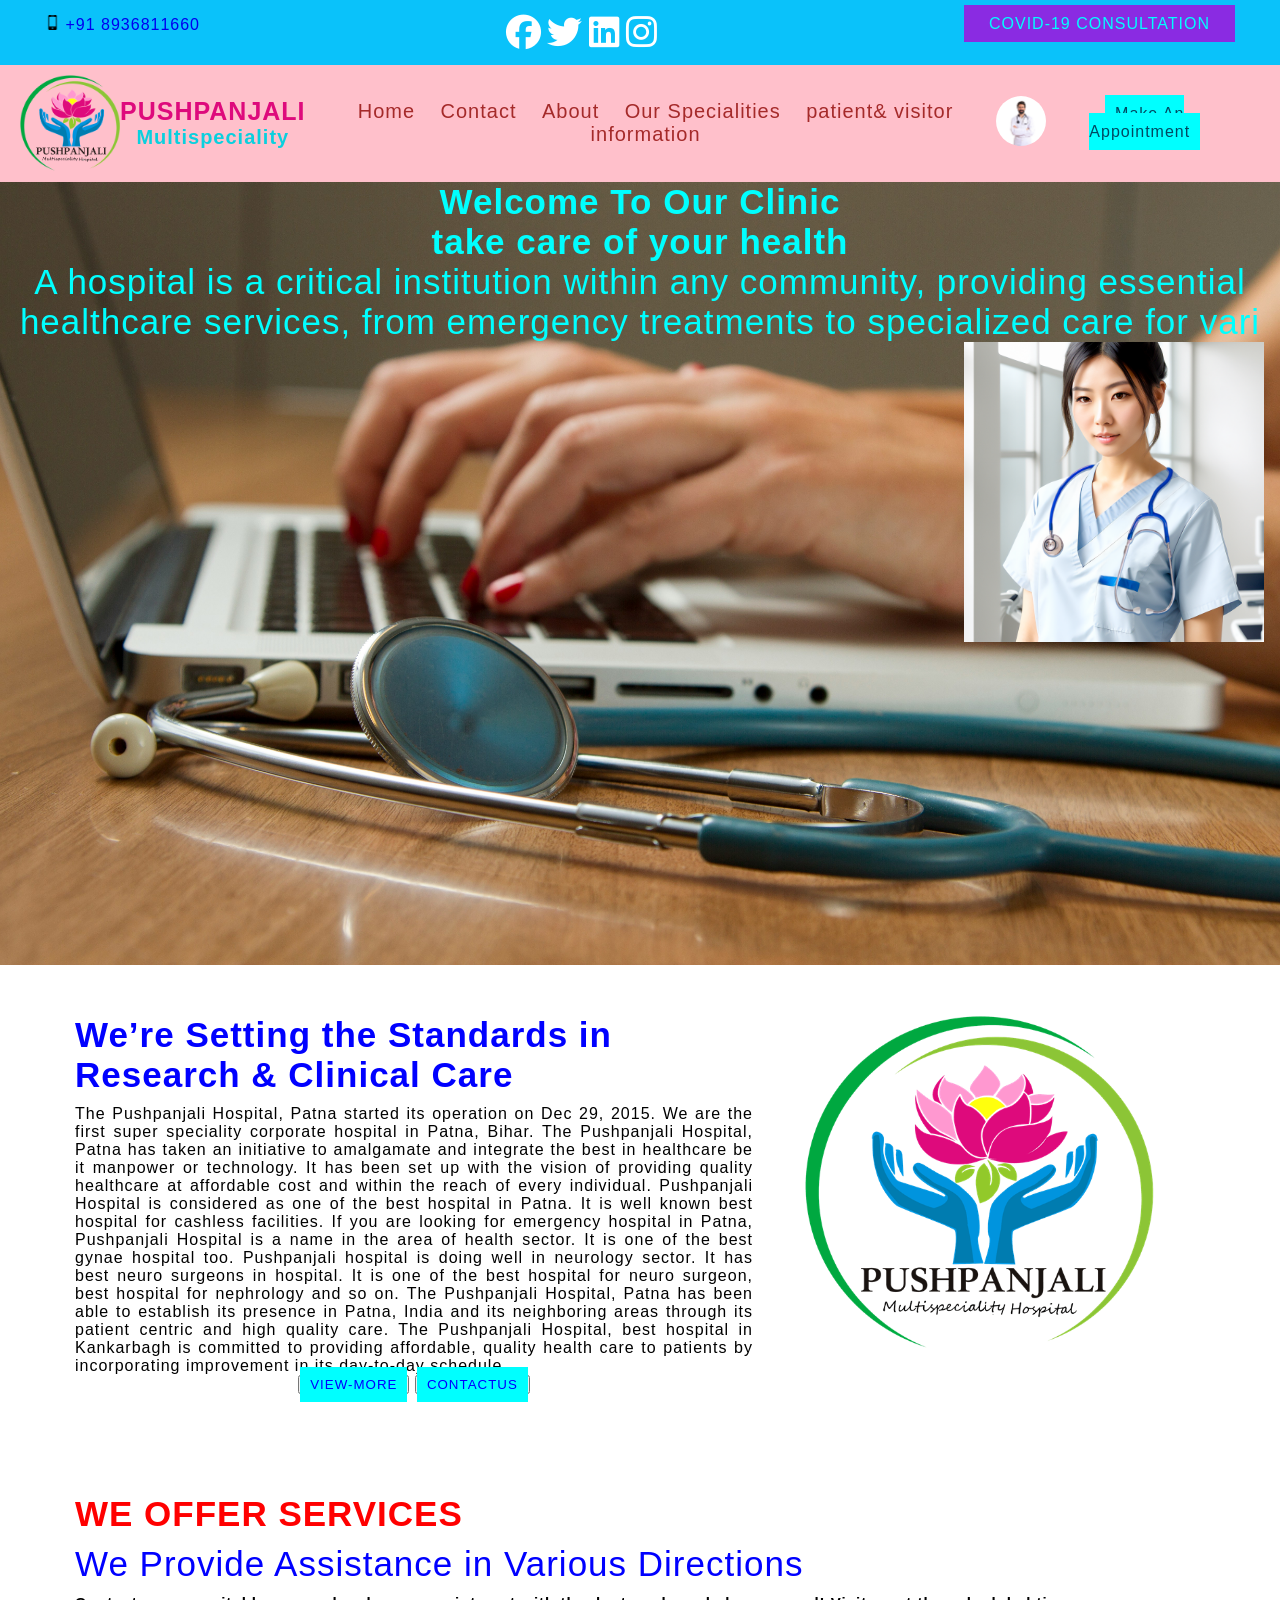
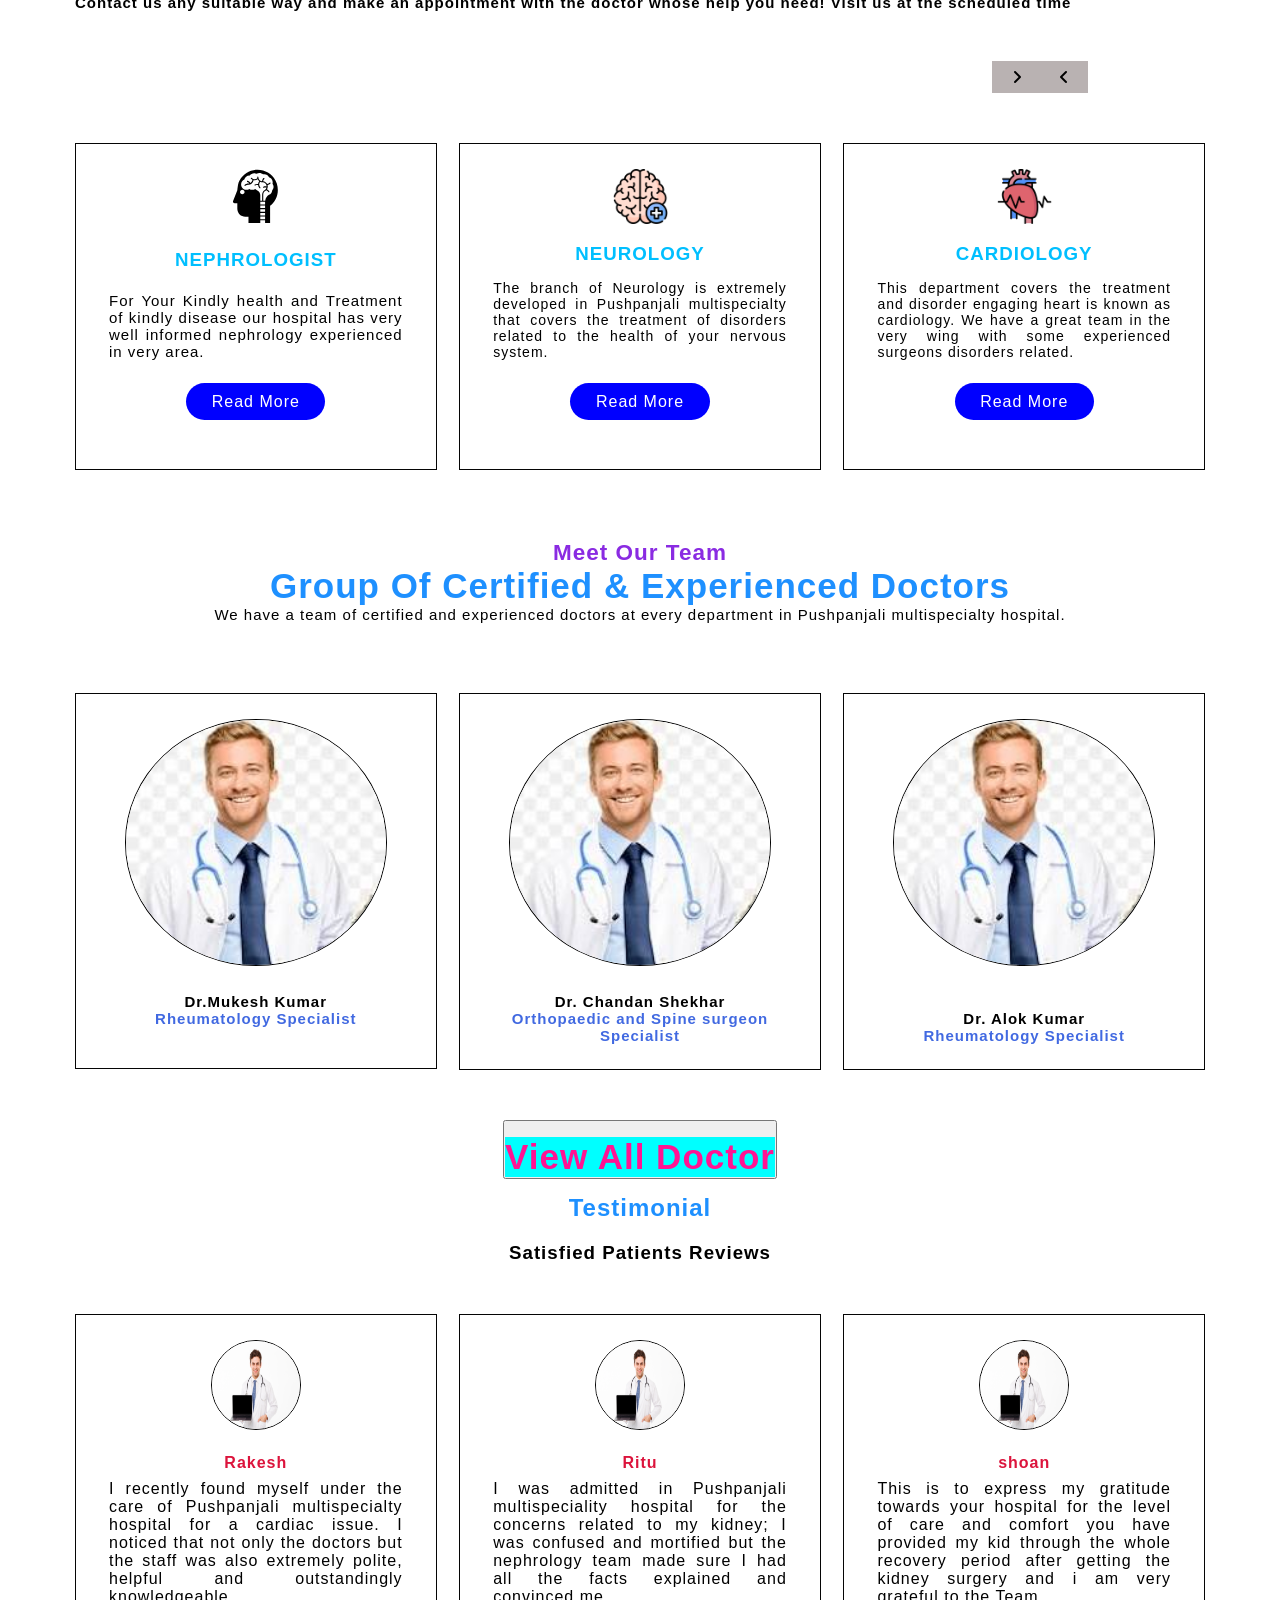
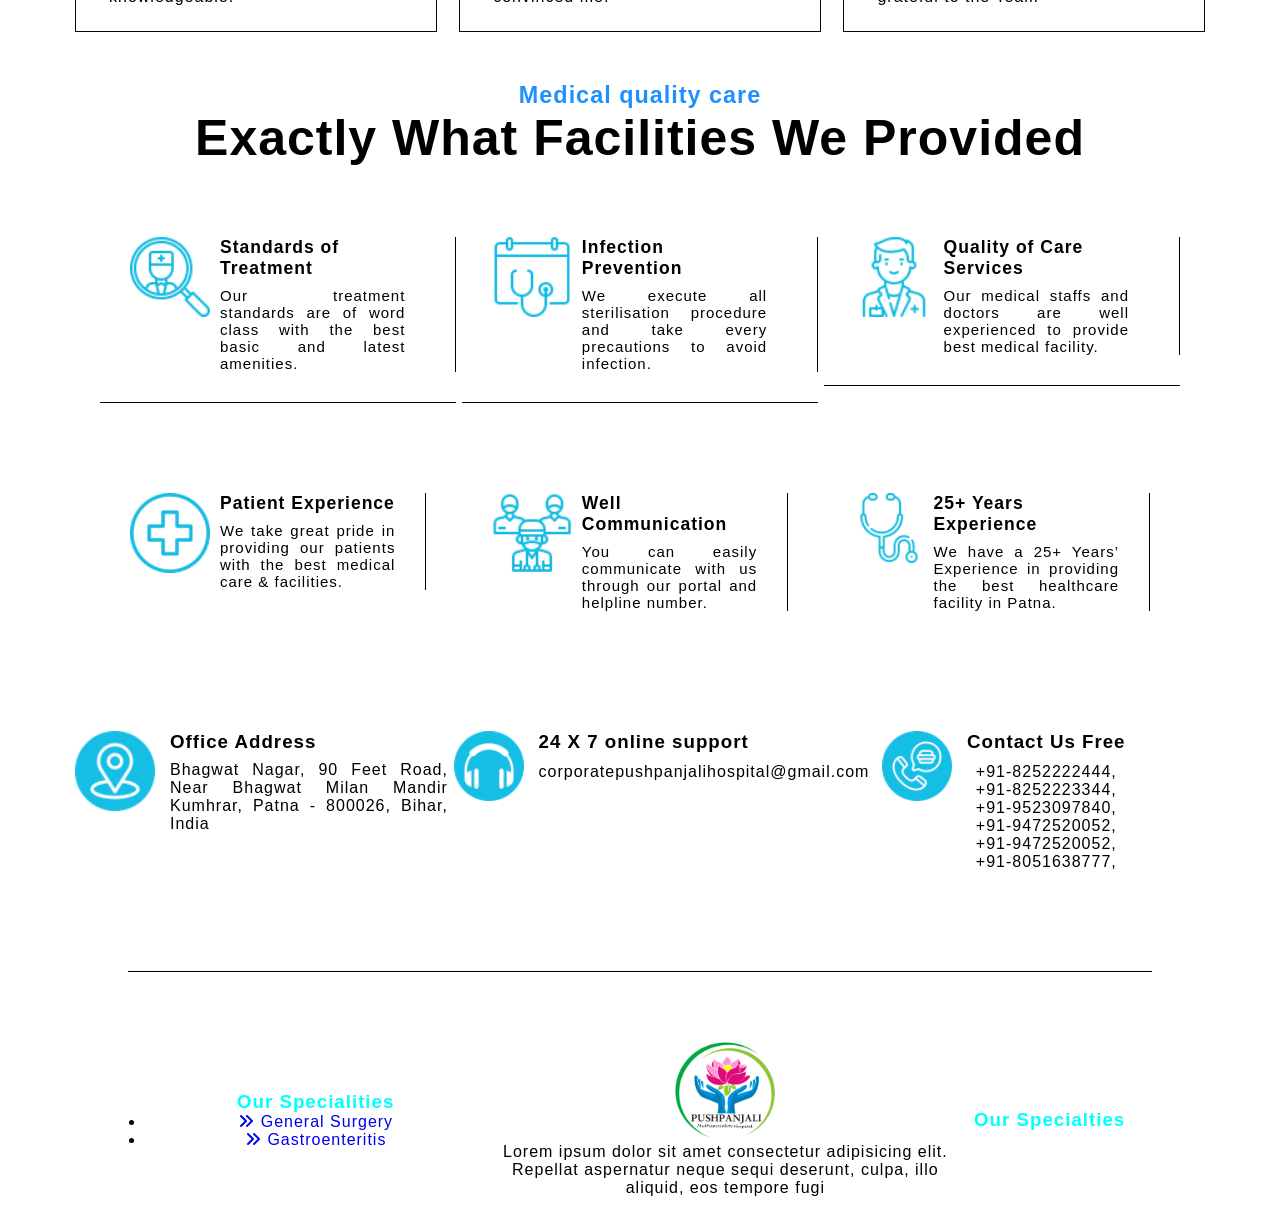
==== Index.html @ 12803046 "working on footer" ====
<!-- 
css writing method
1. inline
2.enternal
3. external  -->


<!DOCTYPE html>
<html lang="en">
<head>
    <meta charset="UTF-8">
    <meta name="viewport" content="width=device-width, initial-scale=1.0" >
    <link rel="stylesheet" href="stylee.css">
    <link rel="stylesheet" href="https://cdnjs.cloudflare.com/ajax/libs/font-awesome/6.7.2/css/all.min.css">
    <title>Hospital</title>

      <style>

        img{ 
            width: 100px;
        }
    </style>
     

</head>
<style>
 h1 {text-align: center;}
  p {text-align: center;}
  div {text-align: center;}
  </style>
  </head>
  <body>
<body>
    <div class="top-nav-part">
        <div>
            <div>
                <a  href="tel:+91 8936811660" style="text-decoration: none;"><img src="./cell-phone.png" style="width: 15px;" alt=""> +91 8936811660</a>
            </div>
        </div>
        <div>
            <div class="Social_Media">
                <i style="color:white; font-size: 35px;" class="fa-brands fa-facebook"></i>
                <i style="color:white; font-size: 35px;" class="fa-brands fa-twitter"></i>
                <i style="color:white; font-size: 35px;" class="fa-brands fa-linkedin"></i>  
                <i style="color:white; font-size: 35px;" class="fa-brands fa-instagram"></i>   
               </div>
        </div>
        <div>
           <span style="padding: 10px 25px;background-color:blueviolet;">COVID-19 CONSULTATION</span>
        </div>
    </div>
   <header>
    <nav class="navbar-css">
        <span class="item-flex">
            <img src="./image/logo.png" alt="">
           <div class="text-colo-portion">
            <h5>PUSHPANJALI</h5>
            <h4>Multispeciality</h4>
           </div>

        </span>
        <div class="topnav" id="myTopnav">
            <a style="color: brown; font-size: 20px;" href="./Index.html">Home</a>
            <a style="color: brown; font-size:20px ;" href="./contact.html">Contact</a>
            <a style="color: brown; font-size: 20px;" href="./about.html">About</a>
            <a style="color: brown; font-size: 20px;" href="./Our_Specialities.html">Our Specialities</a>
            <a style="color: brown; font-size:20px ;" href="./patient_visitor.html">patient& visitor information</a>
        
          </div>
          <div class="right-nav-part">
            <div>
                <img src="image/img1.jpg"  class=""/>
            </div>
            <div class="btn">
                <a href="#">Make An Appointment</a>
            </div>
           
          
          </div>
    </nav>
    <div class="Clinic">
        <h2 style="color: aqua;font-size: 35px; ">Welcome To Our Clinic</h2>
        <div class="Take_Care">
        <h2 style="color:aqua;font-size:35px;">take care of your health</h2>
        <div class="hero_paragraph">
              <p style="color: aqua; font-size: 35px;">A hospital is a critical institution within any community, providing essential healthcare services, from emergency treatments to specialized care for vari</p>
          <div class="btn">
            <div class="hero_left">
                <div class="hero_image">
                    <img src="./image/gg.png" alt_"">
        
                </div>
            </div>
          </div>
        </div>
        </div>
    </div>
   </header>
                
   
   <div style="display: flex;justify-content: space-between;padding: 50px 75px;">
    <div style="width: 60%;">
        <h1 style="color: blue; font-size: 35px;text-align: start;margin-bottom: 10px;">We’re Setting the Standards in Research & Clinical Care</h1>
        <p style="text-align: justify;">The Pushpanjali Hospital, Patna started its operation on Dec 29, 2015. We are the first super speciality corporate hospital in Patna, Bihar. The Pushpanjali Hospital, Patna has taken an initiative to amalgamate and integrate the best in healthcare be it manpower or technology. It has been set up with the vision of providing quality healthcare at affordable cost and within the reach of every individual.

            Pushpanjali Hospital is considered as one of the best hospital in Patna. It is well known best hospital for cashless facilities. If you are looking for emergency hospital in Patna, Pushpanjali Hospital is a name in the area of health sector. It is one of the best gynae hospital too.
            
            Pushpanjali hospital is doing well in neurology sector. It has best neuro surgeons in hospital. It is one of the best hospital for neuro surgeon, best hospital for nephrology and so on.
            
            The Pushpanjali Hospital, Patna has been able to establish its presence in Patna, India and its neighboring areas through its patient centric and high quality care.
            
            The Pushpanjali Hospital, best hospital in Kankarbagh is committed to providing affordable, quality health care to patients by incorporating improvement in its day-to-day schedule.</p>
            <div>
               <button class="bt1">
                <a href="#" style="color: blue; padding: 10px; background-color: aqua;">VIEW-MORE</a>
               </button>
               <button class="bt1">
                <a href="#" style="color: blue; padding: 10px; background-color: aqua;">CONTACTUS</a>
               </button>
                
            </div>
    </div>
    <div style="width: 40%;">
        <span class="item-flex"></span>
        <img src="./image/logo.png" style="width: 350px;" alt="">
    </div>
   </div>
   <div style="padding: 50px 75px;">
    <h1 style= " color: red; font-size: 35px;text-align:start;text-align: start; margin-bottom: 10px;">WE OFFER SERVICES</h1>
    <p style="text-align: justify; color:blue;padding-bottom:10px; font-size: 35px;">We Provide Assistance in Various Directions</p>
    <h5 style="font-size: 15px; text-align: justify;">Contact us any suitable way and make an appointment with the doctor whose help you need! Visit us at the scheduled time</h5>
   </div>

   <div style="width:85%;">
    <i class="fa fa-angle-left" aria-hidden="true"  style="float:right;background-color:rgb(185, 178, 178);padding:0.5rem 1.1rem;"></i>
   </div>
   <div style="width: 85%;">
    <i class="fa fa-angle-right" aria-hidden="true" style="float:right;background-color:rgb(185, 178, 178);padding:0.5rem 1.2rem;"></i>
   </div>
  
   
<div class="" style="display: flex; width:100%;justify-content: space-between;padding: 50px 75px;">
    <div class="card-manage">
        <span class="item-flex"></span>
        <img src=".\Img.jpg.svg" style="width: 55px;" alt="">
        <h3 class="" style="color: deepskyblue;padding:21px 0px;">NEPHROLOGIST</h3>
        <p style="font-size: 15px;text-align: justify;">For Your Kindly health and Treatment of kindly disease our hospital has very well informed nephrology experienced in very area.<p>
       <p style="color: hotpink;padding:33px 0px;"><a href="#" style="border-radius:2rem;background-color:blue;padding:0.6rem 1.6rem;color: white;">Read More</a><p>   
       </div>

       <div class="card-manage">
        <span class="item-flex"></span>
        <img src="./img.jpg1.png" style="width: 55px;" alt="">
        <h3 class="" style="color: deepskyblue;padding: 15px 0px;">NEUROLOGY</h3>
        <p style="font-size: 14px;text-align: justify;">The branch of Neurology is extremely developed in Pushpanjali multispecialty that covers the treatment of disorders related to the health of your nervous system.<p>
            <p style="color: hotpink;padding:33px 0px;"><a href="#" style="border-radius:2rem;background-color:blue;padding:0.6rem 1.6rem;color: white;">Read More</a><p>   
       </div>
       <div class="card-manage">
        <span class="item-flex"></span>
        <img src="./img.jpg3.png" style="width: 55px;" alt="">
        <h3 class="" style="color: deepskyblue;padding: 15px 0px;">CARDIOLOGY</h3>
        <p style="font-size: 14px;text-align: justify;">This department covers the treatment and disorder engaging heart is known as cardiology. We have a great team in the very wing with some experienced surgeons disorders related. <p>
            <p style="color: hotpink;padding:33px 0px;"><a href="#" style="border-radius:2rem;background-color:blue;padding:0.6rem 1.6rem;color: white;">Read More</a><p>   
       </div>

      
 
       </div>


       <div class="">

        <div style="color:blueviolet; padding: 20px 75px; font-size: 15px;">
            <h2>Meet Our Team</h2>
            <h2 style="color:dodgerblue; font-size:35px;">Group Of Certified & Experienced Doctors</h2>
            <p style="font-size: 15px;color: black;">We have a team of certified and experienced doctors at every department in Pushpanjali multispecialty hospital. </p>
           </div>

           <div class="" style="display: flex; width:100%;justify-content: space-between;padding: 50px 75px;"> 

            <div class="card-manage">
                <span class="item-flex"></span>
                <img src="[data-uri]" style="width: 262.5px; font-size:15px ;border:1px solid black;border-radius:100%;" alt="">
                <h3 style="color: black; font-size: 15px;padding-top:1.4rem;">Dr.Mukesh Kumar</h3>
                <h4 style="color:royalblue;  font-size: 15px;padding-bottom:1rem;">Rheumatology Specialist</h4>
               </div>


               <div class="card-manage">
                <span class="item-flex"></span>
                 <img src="[data-uri]" style="width: 262.5px; font-size:15px ;border:1px solid black;border-radius:100%;" alt="">
                <h3 style="color: black; font-size: 15px;padding-top:1.4rem;">Dr. Chandan Shekhar</h3>
                <h4 style="color:royalblue;  font-size: 15px;">Orthopaedic and Spine surgeon Specialist</h4>
               </div>


               <div class="card-manage">
                <span class="item-flex"></span>
                <img src="[data-uri]" style="width: 262.5px; font-size:15px ;border:1px solid black;border-radius:100%;" alt="">
                <h3 style="color: black; font-size: 15px;padding-top: 2.5rem;">Dr. Alok Kumar</h3>
                <h4 style="color:royalblue;  font-size: 15px;">Rheumatology Specialist</h4>
               </div>

           </div>    
       </div>
       <div> 
        <button class="b2">
       <h3 style="color: deeppink;font-size: 35px; background-color:aqua; margin-top: 15px;">View All Doctor</h3>
        </button>
        <h2 style="color: dodgerblue; margin-top: 15px;">Testimonial </h2>
        <h3 style="margin-top: 20px;">Satisfied Patients Reviews </h3>
    </div>


    <div  style="display: flex; width:100%;justify-content: space-between;padding: 50px 75px;" >

           <div class="card-manage">
        <img src="./img.jpg7.jpg"
         style=" font-size: 15px;height: 90px;width: 90px; border: 1px solid black; border-radius: 50px;" alt="">
        <h4 style="margin-top: 20px; color: crimson;">Rakesh </h4>
        <p style="margin-top: 8px; font: size 10px;text-align: justify;">
            I recently found myself under the care of Pushpanjali multispecialty hospital for a cardiac issue. I noticed that not only the doctors but the staff was also extremely polite, helpful and outstandingly knowledgeable. 
        </p>

           </div>


           <div class="card-manage">
            <img src="./img.jpg7.jpg"
            style=" font-size: 15px;height: 90px;width: 90px; border: 1px solid black; border-radius: 50px;" alt="">
            <h4 style="margin-top: 20px; color: crimson;">Ritu </h4>
            <p  style="margin-top: 8px; font: size 10px;text-align: justify;">
                I was admitted in Pushpanjali multispeciality hospital for the concerns related to my kidney; I was confused and mortified but the nephrology team made sure I had all the facts explained and convinced me.
            </p>

        </div>

        <div class="card-manage">
            <img src="./img.jpg7.jpg" style=" font-size: 15px;height: 90px;width: 90px; border: 1px solid black; border-radius: 50px;" alt=""> 
            <h4 style="margin-top: 20px; color: crimson;">shoan </h4>
            <p  style="margin-top: 8px; font: size 10px;text-align: justify;">
                This is to express my gratitude towards your hospital for the level of care and comfort you have provided my kid through the whole recovery period after getting the kidney surgery and i am very grateful to the Team

            </p>
        
         </div>

        </div>

    <div style="color:dodgerblue; font-size: 20px; margin-top: 50;">
        <h3 style="margin-top: 50;">Medical quality care</h3>
        <h4 style="color:black; font-size: 50px; margin: top 65px;">Exactly What Facilities We Provided</h4>

    </div>

   
       <div style="width: 100%;margin: 30px auto;display: flex;justify-content: space-between;padding: 10px 100px;">
              <div style="width: 33%;">
                <div class="" style="font-size: 15px; border-bottom: 1px solid black;padding:30px 0px 30px 30px;">
                   <div style="display: flex;border-right: 1px solid black;padding-right: 50px;">
                    <div style="">
                        <img src="./image/sunny.png" style="width: 80px;height: 80px;" alt="">
                       </div>
                        <div style="padding-left: 10px;">
                            <h3 class="" style="text-align: start;">
                                Standards of Treatment </h3>
                            <p style="margin-top: 8px; font: size 10px;text-align: justify;">
                                Our treatment standards are of word class with the best basic and latest amenities.
                            </p>
                        </div>
                   </div>
                 
                  </div>
              </div>

              <div style="width: 33%;">
                <div class="" style="font-size: 15px; border-bottom: 1px solid black;padding: 30px 0px 30px 30px;">
                   <div style="display: flex;border-right: 1px solid black;padding-right: 50px;">
                    <div >
                        <img src="./image/shalini.png" style="width: 80px;height: 80px;" alt="">
                       </div>
                        <div style="padding-left: 10px;">
                            <h3 class="" style="text-align: start;">
                                Infection <br> Prevention </h3>
                            <p style="margin-top: 8px; font: size 10px;text-align: justify;">
                                We execute all sterilisation procedure and take every precautions to avoid infection.
                            </p>
                        </div>
                   </div>
                 
                  </div>
              </div>
             
              <div style="width: 33%;">
                <div class="" style="font-size: 15px; border-bottom: 1px solid black;padding:30px 0px 30px 30px;">
                   <div style="display: flex;border-right: 1px solid black;padding-right: 50px;">
                    <div style="">
                        <img src="./image/soni.png" style="width: 80px;height: 80px;" alt="">
                       </div>
                        <div style="padding-left: 10px;">
                            <h3 class="" style="text-align: start;">
                                Quality of Care Services    <br>  </h3>
                            <p style="margin-top: 8px; font: size 10px;text-align: justify;">
                             Our medical staffs and doctors are well experienced to provide best medical facility.
                            </p>
                        </div>
                   </div>
                 
                  </div>
              </div>


              </div>

       </div>  
       <div style="width: 100%;margin: 30px auto;display: flex;justify-content: space-between;padding: 10px 100px; margin-top: 20px;">
        <div style="width: 33%;">
          <div class="" style="font-size: 15px;  padding:  30px; margin-top: 10px;">
              <div style="display: flex;">
                <div>
                    <img src="./image/priya.png" style="width: 80px;height: 80px;" alt="">
                   </div>
                    <div style="padding-left: 10px; border-right: 1px solid black;padding-right: 30px;">
                        <h3 class="" style="text-align: start;">
                            Patient Experience </h3>
                        <p style="margin-top: 8px; font: size 10px;text-align: justify;">
                            We take great pride in providing our patients with the best medical care &amp; facilities.
                        </p>
                    </div>
              </div>
           
            </div>
        </div>
        <div style="width: 33%;">
            <div class="" style="font-size: 15px;  padding:  30px; margin-top: 10px;">
                <div style="display: flex;">
                  <div>
                      <img src="./image/puja.png" style="width: 80px;height: 80px;" alt="">
                     </div>
                      <div style="padding-left: 10px; border-right: 1px solid black;padding-right: 30px;">
                          <h3 class="" style="text-align: start;">
                            Well Communication</h3>
                          <p style="margin-top: 8px; font: size 10px;text-align: justify;">
                            You can easily communicate with us through our portal and helpline number.
                          </p>
                      </div>
                </div>
             
              </div>
          </div>
          <div style="width: 33%;">
            <div class="" style="font-size: 15px;  padding:  30px; margin-top: 10px;">
                <div style="display: flex;">
                  <div>
                      <img src="./image/priti.png" style="width: 70px;height: 70px;" alt="">
                     </div>
                      <div style="padding-left: 10px; border-right: 1px solid black;padding-right: 30px;">
                          <h3 class="" style="text-align: start;">
                            25+ Years Experience </h3>
                          <p style="margin-top: 8px; font: size 10px;text-align: justify;">
                            We have a 25+ Years’ Experience in providing the best healthcare facility in Patna.
                          </p>
                      </div>
                </div>
             
              </div>
          </div>
        </div>
 </div>

 <div class="" style="display: flex; width:100%;justify-content: space-between;padding: 50px 75px;">
        <div style="width: 33%;display: flex;">
           <div>
            <img src="./image/location.png" style="width: 80px;height: 80px;" alt="">
           </div>
           <div style="padding-left: 15px;">
            <h3 class="" style="text-align: start;">
                Office Address </h3>
              <p style="margin-top: 8px; font: size 10px;text-align: justify;">
                Bhagwat Nagar, 90 Feet Road, Near Bhagwat Milan Mandir Kumhrar, Patna - 800026, Bihar, India
              </p>
    
           </div>
    
            </div>
            <div style="width: 33%;">
                <div >
                    <div style="display:flex">
                       <div>
                        <img src="./image/HeadPhone.png" style="width: 70px;height: 70px;" alt="">
                       </div>
        
                        <div style="padding-left: 15px;">
                            <h3 class="" style="text-align: start;">
                                24 X 7 online support </h3>
                              <p style="margin-top: 10px; font: size 10px;text-align: justify;">
                                <p>corporatepushpanjalihospital@gmail.com</p>
                              </p>
                    
                           </div>
                       </div>
        
                </div>
        
             </div>
            <div style="width: 33%;">
                <div >
                    <div style="display:flex;padding-left: 50px;">
                       <div>
                        <img src="./image/basicphone.png" style="width: 70px;height: 70px;" alt="">
                       </div>
        
                        <div style="padding-left: 15px;">
                            <h3 class="" style="text-align: start;">
                                Contact Us Free </h3>
                              <p style="margin-top: 10px; font: size 10px;text-align: justify;">
                                <p>+91-8252222444,</p>
                                <p>+91-8252223344,</p>
                                <p>+91-9523097840,</p>
                                <p>+91-9472520052,</p>
                                <p>+91-9472520052,</p>
                                <p>+91-8051638777,</p>
                              </p>
                    
                           </div>
                       </div>
        
                </div>
        
             </div>
         </div>



       <div style="margin: 50px 0px;display: flex;justify-content: center;">
        <div style="height: 1px;width: 80%;background-color: black;"></div>
       </div>

       <div style="display: flex;justify-content: space-between;align-items: center;padding: 20px 145px;">
        <div style="width: 50%;">
            <h3 style="color:cyan;"> Our Specialities </h3>
            <ul>
                <li>
                <a href="general-surgery.">
                <i class="fa fa-angle-double-right" aria-hidden="true"></i>
                 General Surgery
                </a>
                </li>

                <li>
                <a href="general-surgery." style="width: 50px; align-items: center; padding: 25px;">
                <i class="fa fa-angle-double-right" aria-hidden="true"></i>
                 Gastroenteritis
                </a>
                </li>
            </ul>
        </div>
<div style="width: 70%;">
    <img src="./image/log.png" class="img-fluid" alt="">
    <div>
        <p>Lorem ipsum dolor sit amet consectetur adipisicing elit. Repellat aspernatur neque sequi deserunt, culpa, illo aliquid, eos tempore fugi</p>
    </div>
</div>       
<div style="width: 25%;">
    <h3 style="color:cyan ;"> Our Specialties </h3>
</div>
       </div>

         
 </div>

   

 </div>
 
 


</body> 
</html>
---- stylee.css ----
*{
    margin: 0;
    padding: 0;
    box-sizing: border-box;
    font-family: 'Poppins', sans-serif;
    letter-spacing: 1px;
    transition: all 0.45 ease-in-out;

}
:root{
    --h1-font-size: 4.5rem;
    --h2-font-size: 3.25rem;
    --h3-font-size: ;
    --h4-font-size: ;
    --h5-font-size: .8rem;
    --paragraph-font-size: .7rem;

    --heading-color: #004861;
    --background-color: #0be8;
    --Paragraph-color: #647c84;
    --max-width: 1140px;


  --radius: .3rem;
  --font-color:#fff;

}
body{
    position:relative;
}
a{
    text-decoration: none;
}
header{
    width: 100%;
    height: 100vh;
    background-image: url("./image/hospital.jpg");
    background-position:center;
    background-size:cover;
    

}
nav{
   margin: 0 auto;
   display: flex;
    align-items: center;
    justify-content: space-between;


} 


.Social_Media>i{
    font-size: 20px;
}

.topnav>a{
    font-size: 16px;
    color: white;
    text-decoration: none;
    padding: 0px 10px;
}

.top-nav-part{
    padding: 15px 45px;
    background-color: rgb(10, 194, 250);
    width: 100%;
    z-index: 10000;
    display: flex;
    justify-content: space-between;
    position: relative
}
.item-flex{
    display: flex;
    align-items: center;
   
}

.text-colo-portion>h5{
    color: #de0a7c;
    font-size: 25px;
}
.text-colo-portion>h4{
    color: #0ad0de;
    font-size: 20px;
}
.logo{
    flex-basis: 12%;
    
}
.logo    img{
    width: 100%;
    height: 100%;
    object-fit: contain;

}
.menu{
    flex-basis: 88%;
    display: flex;
    align-items: center;
    justify-content: flex-end;

}
.navbar-css{
    display: flex;
    justify-content: space-between;
    align-items: center;
    background-color: pink;
    padding: 10px 20px;
    color: pink;
    
}
.btn{
    margin-right: 1rem;
}
.btn a{
font-size: 1rem;
text-decoration: none;
background-color: aqua;
color: #004861;
padding: 10px;
}

.flex-property{
    display: flex;
}

.right-nav-part{
    display: flex;
    align-items: center;
}
.right-nav-part>.btn{
   padding: 0px 10px;
}
.right-nav-part>div>img{
   height: 50px;
   width: 50px;
   border-radius: 50%;
}

.nav_bar{
    margin-right: 1rem;
}
.nav_bar i{
    font-size: 1;
    color: var(--heading-color);
}
span{
    color: aqua;
}
.social_media a{
    margin-right: 5rem;
    font-size: 1.5rem;
    color: var(--heading-color);


}
.hero_section{
    width: 90%;
    margin: 0 auto;
    display: flex;
    flex-wrap: wrap;
    align-items: center;    
    justify-content:space-evenly;
}
.hero_left,
.hero_right{
    flex-basis: 50%;
}
.hero_right,
.hero_left{
    width: 100%;
}
.hero_left{
    display: flex;
    /* justify-content: center; */
}
.hero_image{
  
    width: 100%;
    display: flex;
    justify-content: end;

}
.hero_image img{
    width: 300px;
    height: 300px;
    object-fit: cover;
   
    
}
.hero_right{
    width: 100;
    height: 88vh;
    padding: 4rem;
}
.clinic{
   width: 100%; 
   height: 50%;
   align-items: center;
}
.card-manage{
  width: 32%;
  height: 50%;
  border: 1px solid rgb(5, 5, 5);
  padding:25px 33px;
}
.card-manage-1{
    border-right: 1px solid rgb(5, 5, 5);
    margin: 10px;
    padding:25px 33px;
    width: 45%;
  }
.card-manage-2{
    border-top: 1px solid rgb(5, 5, 5);
    margin: 10px;
    padding:25px 33px;
    
  }

  .card-manage-3{
    margin: 10px;
    padding:25px 33px;
    
  }
  .client-mess{
    width: 32%;
  }
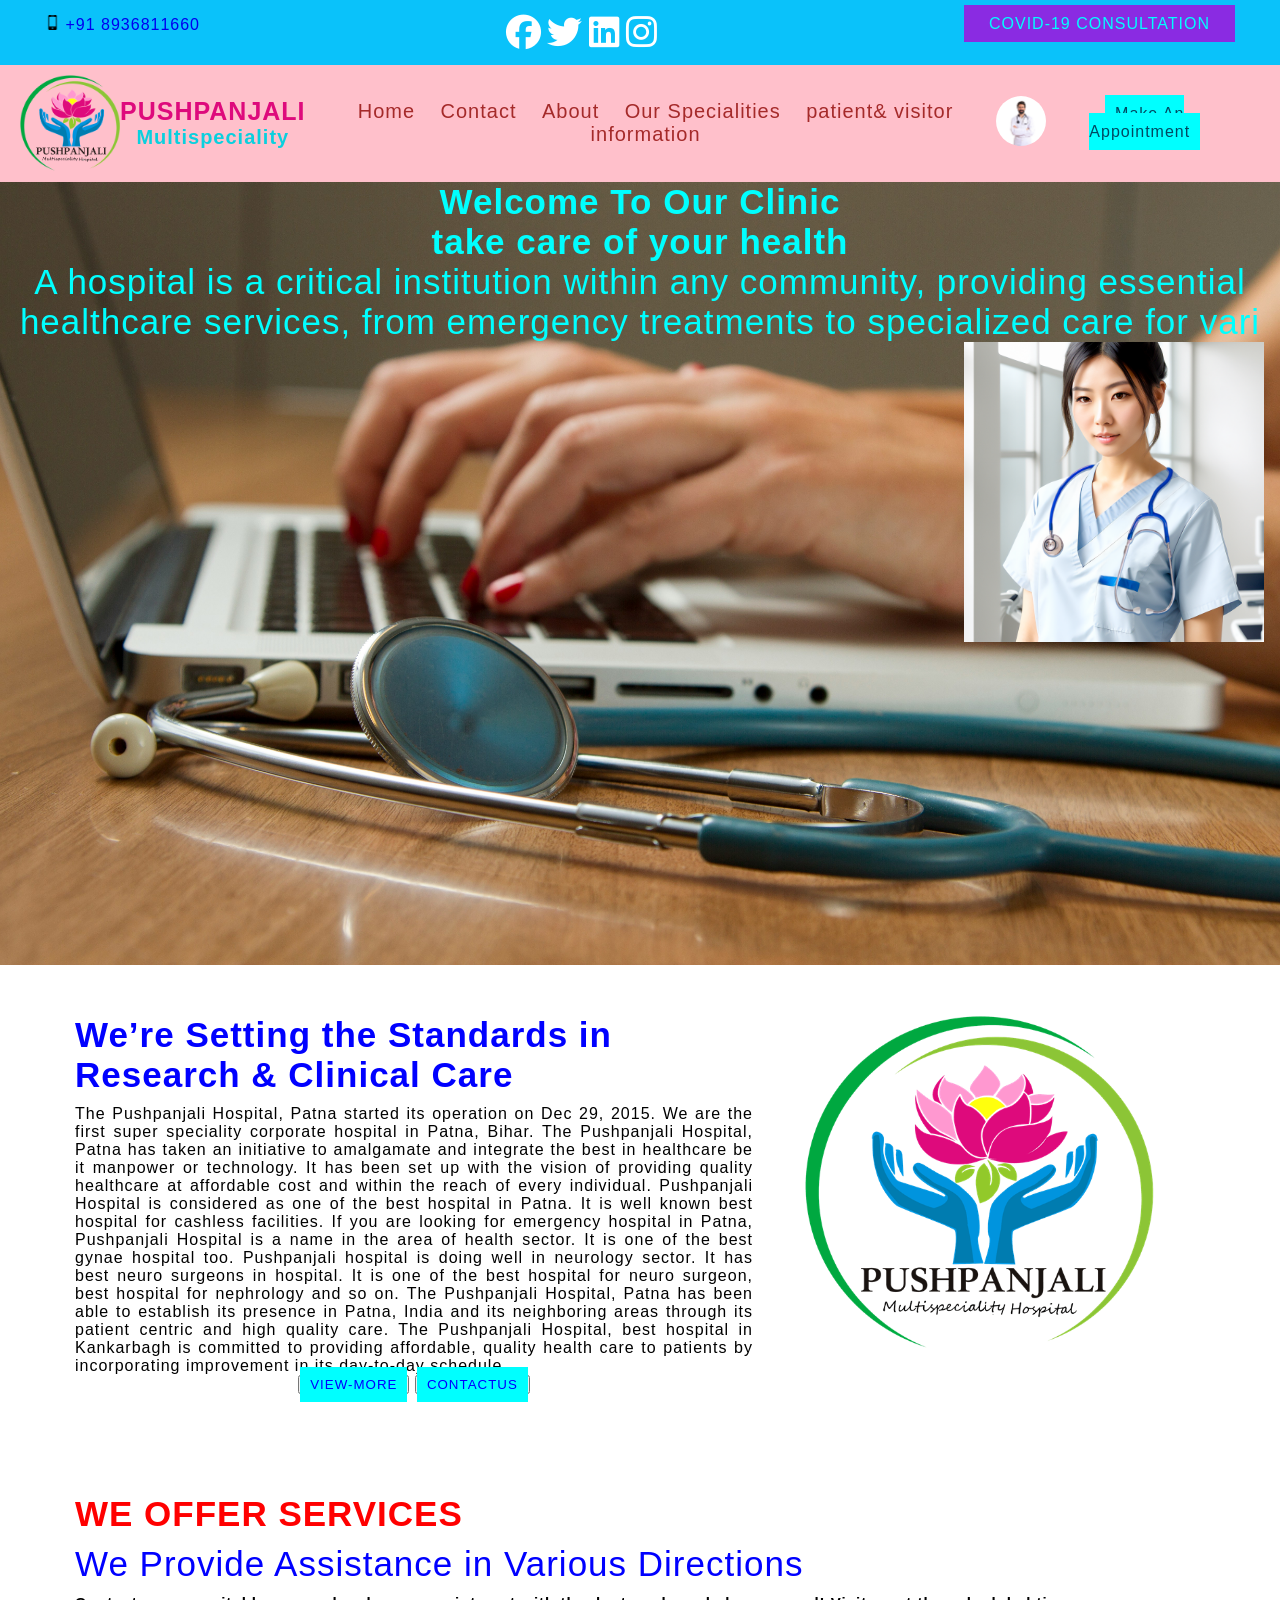
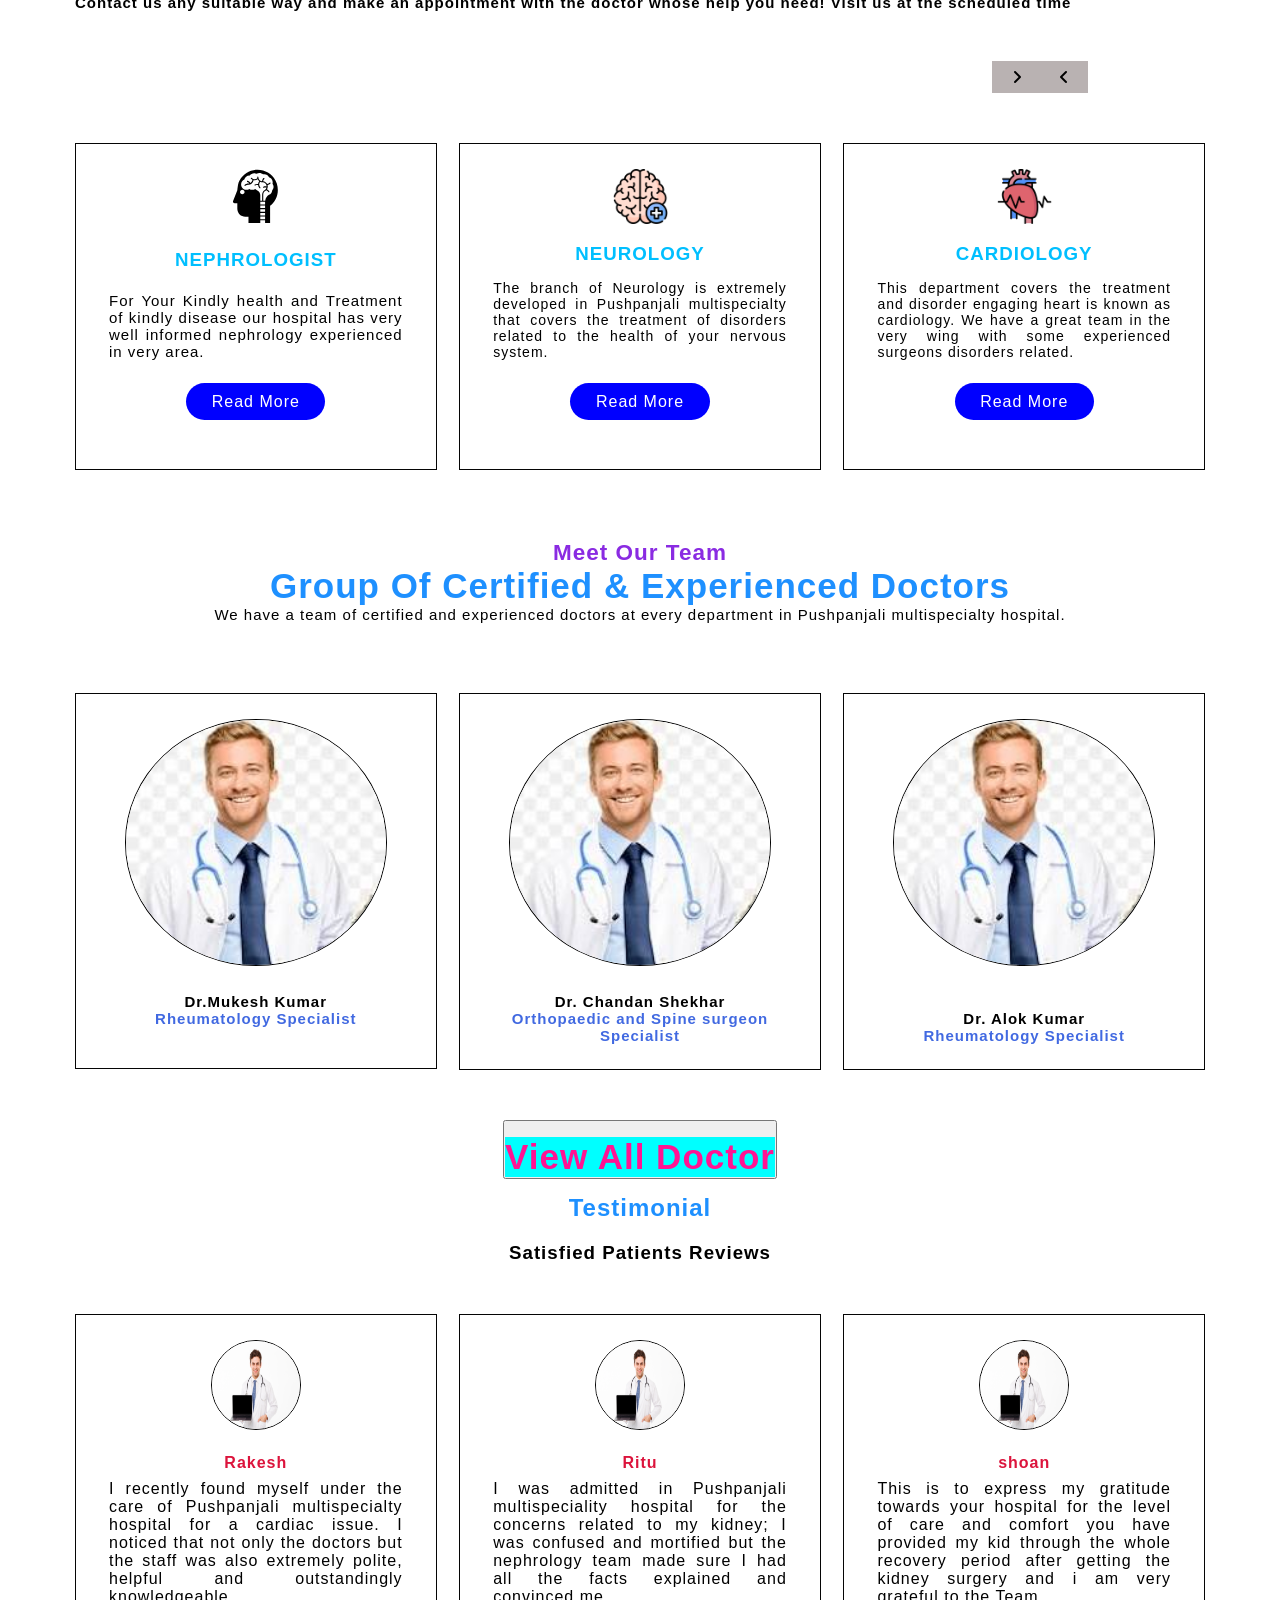
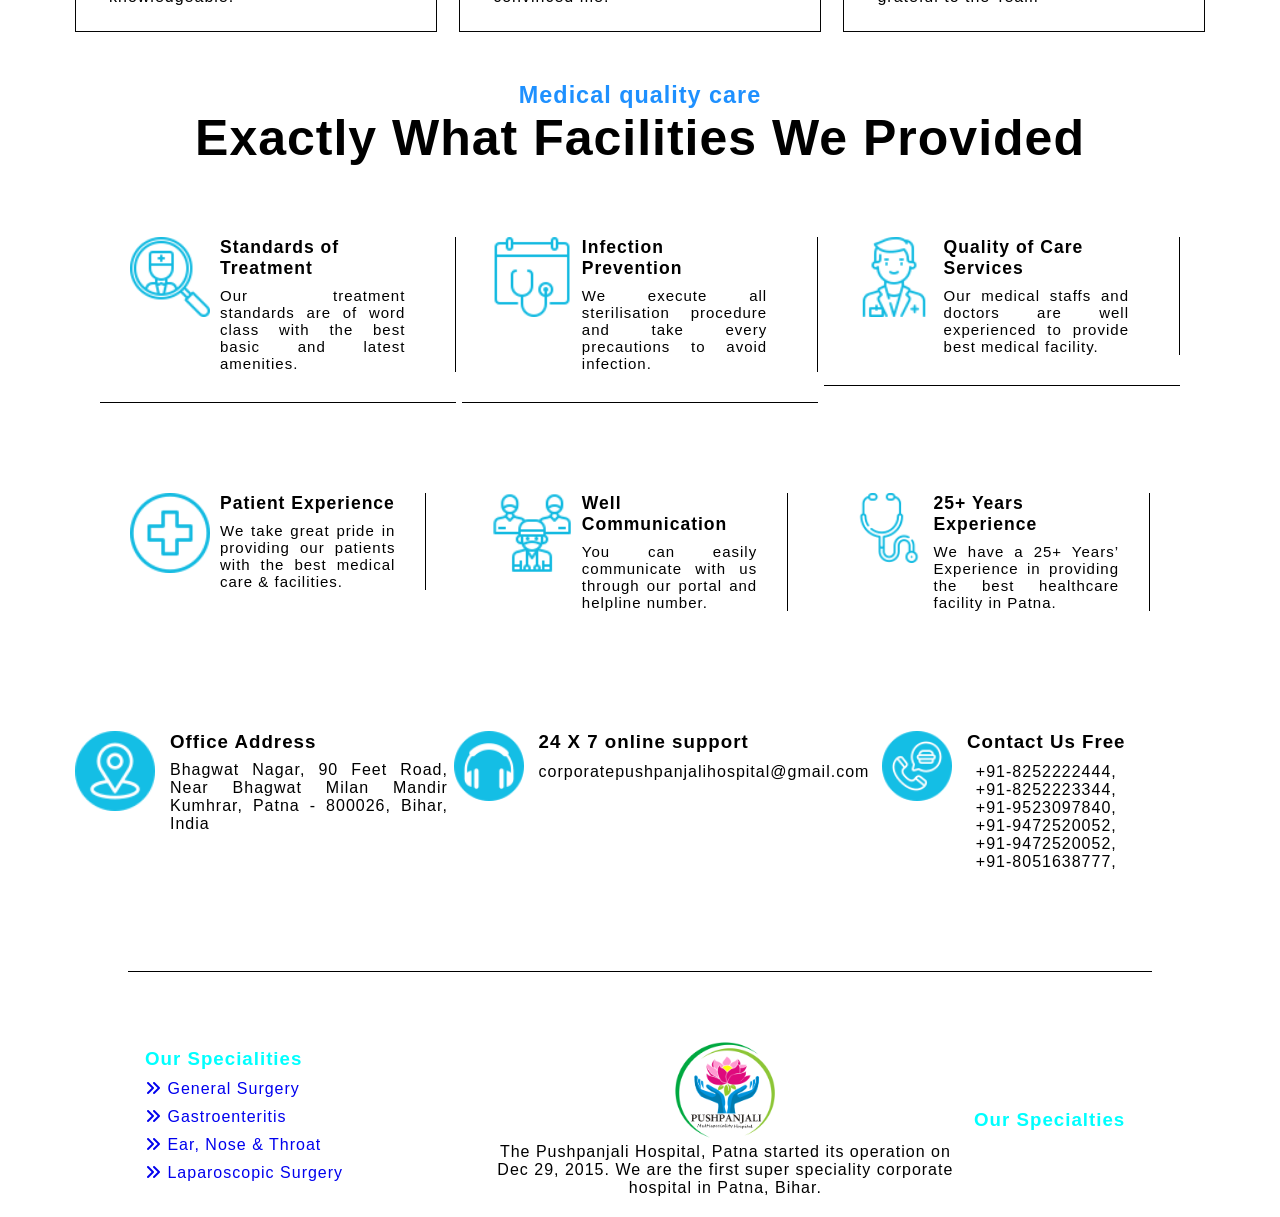
==== commit d3b84058: "second commit" ====
--- a/Index.html
+++ b/Index.html
@@ -7,245 +7,304 @@
 
 <!DOCTYPE html>
 <html lang="en">
+
 <head>
     <meta charset="UTF-8">
-    <meta name="viewport" content="width=device-width, initial-scale=1.0" >
+    <meta name="viewport" content="width=device-width, initial-scale=1.0">
     <link rel="stylesheet" href="stylee.css">
     <link rel="stylesheet" href="https://cdnjs.cloudflare.com/ajax/libs/font-awesome/6.7.2/css/all.min.css">
     <title>Hospital</title>
 
-      <style>
-
-        img{ 
+    <style>
+        img {
             width: 100px;
         }
+
+        a {
+            text-decoration: none;
+        }
     </style>
-     
+
 
 </head>
 <style>
- h1 {text-align: center;}
-  p {text-align: center;}
-  div {text-align: center;}
-  </style>
-  </head>
-  <body>
+    h1 {
+        text-align: center;
+    }
+
+    p {
+        text-align: center;
+    }
+
+    div {
+        text-align: center;
+    }
+</style>
+
 <body>
     <div class="top-nav-part">
         <div>
             <div>
-                <a  href="tel:+91 8936811660" style="text-decoration: none;"><img src="./cell-phone.png" style="width: 15px;" alt=""> +91 8936811660</a>
+                <a href="tel:+91 8936811660" style="text-decoration: none;"><img src="./cell-phone.png"
+                        style="width: 15px;" alt=""> +91 8936811660</a>
             </div>
         </div>
         <div>
             <div class="Social_Media">
                 <i style="color:white; font-size: 35px;" class="fa-brands fa-facebook"></i>
                 <i style="color:white; font-size: 35px;" class="fa-brands fa-twitter"></i>
-                <i style="color:white; font-size: 35px;" class="fa-brands fa-linkedin"></i>  
-                <i style="color:white; font-size: 35px;" class="fa-brands fa-instagram"></i>   
-               </div>
+                <i style="color:white; font-size: 35px;" class="fa-brands fa-linkedin"></i>
+                <i style="color:white; font-size: 35px;" class="fa-brands fa-instagram"></i>
+            </div>
         </div>
         <div>
-           <span style="padding: 10px 25px;background-color:blueviolet;">COVID-19 CONSULTATION</span>
-        </div>
-    </div>
-   <header>
-    <nav class="navbar-css">
-        <span class="item-flex">
-            <img src="./image/logo.png" alt="">
-           <div class="text-colo-portion">
-            <h5>PUSHPANJALI</h5>
-            <h4>Multispeciality</h4>
-           </div>
-
-        </span>
-        <div class="topnav" id="myTopnav">
-            <a style="color: brown; font-size: 20px;" href="./Index.html">Home</a>
-            <a style="color: brown; font-size:20px ;" href="./contact.html">Contact</a>
-            <a style="color: brown; font-size: 20px;" href="./about.html">About</a>
-            <a style="color: brown; font-size: 20px;" href="./Our_Specialities.html">Our Specialities</a>
-            <a style="color: brown; font-size:20px ;" href="./patient_visitor.html">patient& visitor information</a>
-        
-          </div>
-          <div class="right-nav-part">
+            <span style="padding: 10px 25px;background-color:blueviolet;">COVID-19 CONSULTATION</span>
+        </div>
+    </div>
+    <header>
+        <nav class="navbar-css">
+            <span class="item-flex">
+                <img src="./image/logo.png" alt="">
+                <div class="text-colo-portion">
+                    <h5>PUSHPANJALI</h5>
+                    <h4>Multispeciality</h4>
+                </div>
+
+            </span>
+            <div class="topnav" id="myTopnav">
+                <a style="color: brown; font-size: 20px;" href="./Index.html">Home</a>
+                <a style="color: brown; font-size:20px ;" href="./contact.html">Contact</a>
+                <a style="color: brown; font-size: 20px;" href="./about.html">About</a>
+                <a style="color: brown; font-size: 20px;" href="./Our_Specialities.html">Our Specialities</a>
+                <a style="color: brown; font-size:20px ;" href="./patient_visitor.html">patient& visitor
+                    information</a>
+
+            </div>
+            <div class="right-nav-part">
+                <div>
+                    <img src="image/img1.jpg" class="" />
+                </div>
+                <div class="btn">
+                    <a href="#">Make An Appointment</a>
+                </div>
+
+
+            </div>
+        </nav>
+        <div class="Clinic">
+            <h2 style="color: aqua;font-size: 35px; ">Welcome To Our Clinic</h2>
+            <div class="Take_Care">
+                <h2 style="color:aqua;font-size:35px;">take care of your health</h2>
+                <div class="hero_paragraph">
+                    <p style="color: aqua; font-size: 35px;">A hospital is a critical institution within any
+                        community, providing essential healthcare services, from emergency treatments to specialized
+                        care for vari</p>
+                    <div class="btn">
+                        <div class="hero_left">
+                            <div class="hero_image">
+                                <img src="./image/gg.png" alt_"">
+
+                            </div>
+                        </div>
+                    </div>
+                </div>
+            </div>
+        </div>
+    </header>
+
+
+    <div style="display: flex;justify-content: space-between;padding: 50px 75px;">
+        <div style="width: 60%;">
+            <h1 style="color: blue; font-size: 35px;text-align: start;margin-bottom: 10px;">We’re Setting the
+                Standards in Research & Clinical Care</h1>
+            <p style="text-align: justify;">The Pushpanjali Hospital, Patna started its operation on Dec 29, 2015.
+                We are the first super speciality corporate hospital in Patna, Bihar. The Pushpanjali Hospital,
+                Patna has taken an initiative to amalgamate and integrate the best in healthcare be it manpower or
+                technology. It has been set up with the vision of providing quality healthcare at affordable cost
+                and within the reach of every individual.
+
+                Pushpanjali Hospital is considered as one of the best hospital in Patna. It is well known best
+                hospital for cashless facilities. If you are looking for emergency hospital in Patna, Pushpanjali
+                Hospital is a name in the area of health sector. It is one of the best gynae hospital too.
+
+                Pushpanjali hospital is doing well in neurology sector. It has best neuro surgeons in hospital. It
+                is one of the best hospital for neuro surgeon, best hospital for nephrology and so on.
+
+                The Pushpanjali Hospital, Patna has been able to establish its presence in Patna, India and its
+                neighboring areas through its patient centric and high quality care.
+
+                The Pushpanjali Hospital, best hospital in Kankarbagh is committed to providing affordable, quality
+                health care to patients by incorporating improvement in its day-to-day schedule.</p>
             <div>
-                <img src="image/img1.jpg"  class=""/>
-            </div>
-            <div class="btn">
-                <a href="#">Make An Appointment</a>
-            </div>
-           
-          
-          </div>
-    </nav>
-    <div class="Clinic">
-        <h2 style="color: aqua;font-size: 35px; ">Welcome To Our Clinic</h2>
-        <div class="Take_Care">
-        <h2 style="color:aqua;font-size:35px;">take care of your health</h2>
-        <div class="hero_paragraph">
-              <p style="color: aqua; font-size: 35px;">A hospital is a critical institution within any community, providing essential healthcare services, from emergency treatments to specialized care for vari</p>
-          <div class="btn">
-            <div class="hero_left">
-                <div class="hero_image">
-                    <img src="./image/gg.png" alt_"">
-        
-                </div>
-            </div>
-          </div>
-        </div>
-        </div>
-    </div>
-   </header>
-                
-   
-   <div style="display: flex;justify-content: space-between;padding: 50px 75px;">
-    <div style="width: 60%;">
-        <h1 style="color: blue; font-size: 35px;text-align: start;margin-bottom: 10px;">We’re Setting the Standards in Research & Clinical Care</h1>
-        <p style="text-align: justify;">The Pushpanjali Hospital, Patna started its operation on Dec 29, 2015. We are the first super speciality corporate hospital in Patna, Bihar. The Pushpanjali Hospital, Patna has taken an initiative to amalgamate and integrate the best in healthcare be it manpower or technology. It has been set up with the vision of providing quality healthcare at affordable cost and within the reach of every individual.
-
-            Pushpanjali Hospital is considered as one of the best hospital in Patna. It is well known best hospital for cashless facilities. If you are looking for emergency hospital in Patna, Pushpanjali Hospital is a name in the area of health sector. It is one of the best gynae hospital too.
-            
-            Pushpanjali hospital is doing well in neurology sector. It has best neuro surgeons in hospital. It is one of the best hospital for neuro surgeon, best hospital for nephrology and so on.
-            
-            The Pushpanjali Hospital, Patna has been able to establish its presence in Patna, India and its neighboring areas through its patient centric and high quality care.
-            
-            The Pushpanjali Hospital, best hospital in Kankarbagh is committed to providing affordable, quality health care to patients by incorporating improvement in its day-to-day schedule.</p>
-            <div>
-               <button class="bt1">
-                <a href="#" style="color: blue; padding: 10px; background-color: aqua;">VIEW-MORE</a>
-               </button>
-               <button class="bt1">
-                <a href="#" style="color: blue; padding: 10px; background-color: aqua;">CONTACTUS</a>
-               </button>
-                
-            </div>
-    </div>
-    <div style="width: 40%;">
-        <span class="item-flex"></span>
-        <img src="./image/logo.png" style="width: 350px;" alt="">
-    </div>
-   </div>
-   <div style="padding: 50px 75px;">
-    <h1 style= " color: red; font-size: 35px;text-align:start;text-align: start; margin-bottom: 10px;">WE OFFER SERVICES</h1>
-    <p style="text-align: justify; color:blue;padding-bottom:10px; font-size: 35px;">We Provide Assistance in Various Directions</p>
-    <h5 style="font-size: 15px; text-align: justify;">Contact us any suitable way and make an appointment with the doctor whose help you need! Visit us at the scheduled time</h5>
-   </div>
-
-   <div style="width:85%;">
-    <i class="fa fa-angle-left" aria-hidden="true"  style="float:right;background-color:rgb(185, 178, 178);padding:0.5rem 1.1rem;"></i>
-   </div>
-   <div style="width: 85%;">
-    <i class="fa fa-angle-right" aria-hidden="true" style="float:right;background-color:rgb(185, 178, 178);padding:0.5rem 1.2rem;"></i>
-   </div>
-  
-   
-<div class="" style="display: flex; width:100%;justify-content: space-between;padding: 50px 75px;">
-    <div class="card-manage">
-        <span class="item-flex"></span>
-        <img src=".\Img.jpg.svg" style="width: 55px;" alt="">
-        <h3 class="" style="color: deepskyblue;padding:21px 0px;">NEPHROLOGIST</h3>
-        <p style="font-size: 15px;text-align: justify;">For Your Kindly health and Treatment of kindly disease our hospital has very well informed nephrology experienced in very area.<p>
-       <p style="color: hotpink;padding:33px 0px;"><a href="#" style="border-radius:2rem;background-color:blue;padding:0.6rem 1.6rem;color: white;">Read More</a><p>   
-       </div>
-
-       <div class="card-manage">
-        <span class="item-flex"></span>
-        <img src="./img.jpg1.png" style="width: 55px;" alt="">
-        <h3 class="" style="color: deepskyblue;padding: 15px 0px;">NEUROLOGY</h3>
-        <p style="font-size: 14px;text-align: justify;">The branch of Neurology is extremely developed in Pushpanjali multispecialty that covers the treatment of disorders related to the health of your nervous system.<p>
-            <p style="color: hotpink;padding:33px 0px;"><a href="#" style="border-radius:2rem;background-color:blue;padding:0.6rem 1.6rem;color: white;">Read More</a><p>   
-       </div>
-       <div class="card-manage">
-        <span class="item-flex"></span>
-        <img src="./img.jpg3.png" style="width: 55px;" alt="">
-        <h3 class="" style="color: deepskyblue;padding: 15px 0px;">CARDIOLOGY</h3>
-        <p style="font-size: 14px;text-align: justify;">This department covers the treatment and disorder engaging heart is known as cardiology. We have a great team in the very wing with some experienced surgeons disorders related. <p>
-            <p style="color: hotpink;padding:33px 0px;"><a href="#" style="border-radius:2rem;background-color:blue;padding:0.6rem 1.6rem;color: white;">Read More</a><p>   
-       </div>
-
-      
- 
-       </div>
-
-
-       <div class="">
+                <button class="bt1">
+                    <a href="#" style="color: blue; padding: 10px; background-color: aqua;">VIEW-MORE</a>
+                </button>
+                <button class="bt1">
+                    <a href="#" style="color: blue; padding: 10px; background-color: aqua;">CONTACTUS</a>
+                </button>
+
+            </div>
+        </div>
+        <div style="width: 40%;">
+            <span class="item-flex"></span>
+            <img src="./image/logo.png" style="width: 350px;" alt="">
+        </div>
+    </div>
+    <div style="padding: 50px 75px;">
+        <h1 style=" color: red; font-size: 35px;text-align:start;text-align: start; margin-bottom: 10px;">WE OFFER
+            SERVICES</h1>
+        <p style="text-align: justify; color:blue;padding-bottom:10px; font-size: 35px;">We Provide Assistance in
+            Various Directions</p>
+        <h5 style="font-size: 15px; text-align: justify;">Contact us any suitable way and make an appointment with
+            the doctor whose help you need! Visit us at the scheduled time</h5>
+    </div>
+
+    <div style="width:85%;">
+        <i class="fa fa-angle-left" aria-hidden="true"
+            style="float:right;background-color:rgb(185, 178, 178);padding:0.5rem 1.1rem;"></i>
+    </div>
+    <div style="width: 85%;">
+        <i class="fa fa-angle-right" aria-hidden="true"
+            style="float:right;background-color:rgb(185, 178, 178);padding:0.5rem 1.2rem;"></i>
+    </div>
+
+
+    <div class="" style="display: flex; width:100%;justify-content: space-between;padding: 50px 75px;">
+        <div class="card-manage">
+            <span class="item-flex"></span>
+            <img src=".\Img.jpg.svg" style="width: 55px;" alt="">
+            <h3 class="" style="color: deepskyblue;padding:21px 0px;">NEPHROLOGIST</h3>
+            <p style="font-size: 15px;text-align: justify;">For Your Kindly health and Treatment of kindly disease
+                our hospital has very well informed nephrology experienced in very area.
+            <p>
+            <p style="color: hotpink;padding:33px 0px;"><a href="#"
+                    style="border-radius:2rem;background-color:blue;padding:0.6rem 1.6rem;color: white;">Read
+                    More</a>
+            <p>
+        </div>
+
+        <div class="card-manage">
+            <span class="item-flex"></span>
+            <img src="./img.jpg1.png" style="width: 55px;" alt="">
+            <h3 class="" style="color: deepskyblue;padding: 15px 0px;">NEUROLOGY</h3>
+            <p style="font-size: 14px;text-align: justify;">The branch of Neurology is extremely developed in
+                Pushpanjali multispecialty that covers the treatment of disorders related to the health of your
+                nervous system.
+            <p>
+            <p style="color: hotpink;padding:33px 0px;"><a href="#"
+                    style="border-radius:2rem;background-color:blue;padding:0.6rem 1.6rem;color: white;">Read
+                    More</a>
+            <p>
+        </div>
+        <div class="card-manage">
+            <span class="item-flex"></span>
+            <img src="./img.jpg3.png" style="width: 55px;" alt="">
+            <h3 class="" style="color: deepskyblue;padding: 15px 0px;">CARDIOLOGY</h3>
+            <p style="font-size: 14px;text-align: justify;">This department covers the treatment and disorder
+                engaging heart is known as cardiology. We have a great team in the very wing with some experienced
+                surgeons disorders related.
+            <p>
+            <p style="color: hotpink;padding:33px 0px;"><a href="#"
+                    style="border-radius:2rem;background-color:blue;padding:0.6rem 1.6rem;color: white;">Read
+                    More</a>
+            <p>
+        </div>
+
+
+
+    </div>
+
+
+    <div class="">
 
         <div style="color:blueviolet; padding: 20px 75px; font-size: 15px;">
             <h2>Meet Our Team</h2>
             <h2 style="color:dodgerblue; font-size:35px;">Group Of Certified & Experienced Doctors</h2>
-            <p style="font-size: 15px;color: black;">We have a team of certified and experienced doctors at every department in Pushpanjali multispecialty hospital. </p>
-           </div>
-
-           <div class="" style="display: flex; width:100%;justify-content: space-between;padding: 50px 75px;"> 
+            <p style="font-size: 15px;color: black;">We have a team of certified and experienced doctors at every
+                department in Pushpanjali multispecialty hospital. </p>
+        </div>
+
+        <div class="" style="display: flex; width:100%;justify-content: space-between;padding: 50px 75px;">
 
             <div class="card-manage">
                 <span class="item-flex"></span>
-                <img src="[data-uri]" style="width: 262.5px; font-size:15px ;border:1px solid black;border-radius:100%;" alt="">
+                <img src="[data-uri]"
+                    style="width: 262.5px; font-size:15px ;border:1px solid black;border-radius:100%;" alt="">
                 <h3 style="color: black; font-size: 15px;padding-top:1.4rem;">Dr.Mukesh Kumar</h3>
                 <h4 style="color:royalblue;  font-size: 15px;padding-bottom:1rem;">Rheumatology Specialist</h4>
-               </div>
-
-
-               <div class="card-manage">
+            </div>
+
+
+            <div class="card-manage">
                 <span class="item-flex"></span>
-                 <img src="[data-uri]" style="width: 262.5px; font-size:15px ;border:1px solid black;border-radius:100%;" alt="">
+                <img src="[data-uri]"
+                    style="width: 262.5px; font-size:15px ;border:1px solid black;border-radius:100%;" alt="">
                 <h3 style="color: black; font-size: 15px;padding-top:1.4rem;">Dr. Chandan Shekhar</h3>
                 <h4 style="color:royalblue;  font-size: 15px;">Orthopaedic and Spine surgeon Specialist</h4>
-               </div>
-
-
-               <div class="card-manage">
+            </div>
+
+
+            <div class="card-manage">
                 <span class="item-flex"></span>
-                <img src="[data-uri]" style="width: 262.5px; font-size:15px ;border:1px solid black;border-radius:100%;" alt="">
+                <img src="[data-uri]"
+                    style="width: 262.5px; font-size:15px ;border:1px solid black;border-radius:100%;" alt="">
                 <h3 style="color: black; font-size: 15px;padding-top: 2.5rem;">Dr. Alok Kumar</h3>
                 <h4 style="color:royalblue;  font-size: 15px;">Rheumatology Specialist</h4>
-               </div>
-
-           </div>    
-       </div>
-       <div> 
+            </div>
+
+        </div>
+    </div>
+    <div>
         <button class="b2">
-       <h3 style="color: deeppink;font-size: 35px; background-color:aqua; margin-top: 15px;">View All Doctor</h3>
+            <h3 style="color: deeppink;font-size: 35px; background-color:aqua; margin-top: 15px;">View All Doctor
+            </h3>
         </button>
         <h2 style="color: dodgerblue; margin-top: 15px;">Testimonial </h2>
         <h3 style="margin-top: 20px;">Satisfied Patients Reviews </h3>
     </div>
 
 
-    <div  style="display: flex; width:100%;justify-content: space-between;padding: 50px 75px;" >
-
-           <div class="card-manage">
-        <img src="./img.jpg7.jpg"
-         style=" font-size: 15px;height: 90px;width: 90px; border: 1px solid black; border-radius: 50px;" alt="">
-        <h4 style="margin-top: 20px; color: crimson;">Rakesh </h4>
-        <p style="margin-top: 8px; font: size 10px;text-align: justify;">
-            I recently found myself under the care of Pushpanjali multispecialty hospital for a cardiac issue. I noticed that not only the doctors but the staff was also extremely polite, helpful and outstandingly knowledgeable. 
-        </p>
-
-           </div>
-
-
-           <div class="card-manage">
+    <div style="display: flex; width:100%;justify-content: space-between;padding: 50px 75px;">
+
+        <div class="card-manage">
             <img src="./img.jpg7.jpg"
-            style=" font-size: 15px;height: 90px;width: 90px; border: 1px solid black; border-radius: 50px;" alt="">
+                style=" font-size: 15px;height: 90px;width: 90px; border: 1px solid black; border-radius: 50px;" alt="">
+            <h4 style="margin-top: 20px; color: crimson;">Rakesh </h4>
+            <p style="margin-top: 8px; font: size 10px;text-align: justify;">
+                I recently found myself under the care of Pushpanjali multispecialty hospital for a cardiac issue. I
+                noticed that not only the doctors but the staff was also extremely polite, helpful and outstandingly
+                knowledgeable.
+            </p>
+
+        </div>
+
+
+        <div class="card-manage">
+            <img src="./img.jpg7.jpg"
+                style=" font-size: 15px;height: 90px;width: 90px; border: 1px solid black; border-radius: 50px;" alt="">
             <h4 style="margin-top: 20px; color: crimson;">Ritu </h4>
-            <p  style="margin-top: 8px; font: size 10px;text-align: justify;">
-                I was admitted in Pushpanjali multispeciality hospital for the concerns related to my kidney; I was confused and mortified but the nephrology team made sure I had all the facts explained and convinced me.
+            <p style="margin-top: 8px; font: size 10px;text-align: justify;">
+                I was admitted in Pushpanjali multispeciality hospital for the concerns related to my kidney; I was
+                confused and mortified but the nephrology team made sure I had all the facts explained and convinced
+                me.
             </p>
 
         </div>
 
         <div class="card-manage">
-            <img src="./img.jpg7.jpg" style=" font-size: 15px;height: 90px;width: 90px; border: 1px solid black; border-radius: 50px;" alt=""> 
+            <img src="./img.jpg7.jpg"
+                style=" font-size: 15px;height: 90px;width: 90px; border: 1px solid black; border-radius: 50px;" alt="">
             <h4 style="margin-top: 20px; color: crimson;">shoan </h4>
-            <p  style="margin-top: 8px; font: size 10px;text-align: justify;">
-                This is to express my gratitude towards your hospital for the level of care and comfort you have provided my kid through the whole recovery period after getting the kidney surgery and i am very grateful to the Team
+            <p style="margin-top: 8px; font: size 10px;text-align: justify;">
+                This is to express my gratitude towards your hospital for the level of care and comfort you have
+                provided my kid through the whole recovery period after getting the kidney surgery and i am very
+                grateful to the Team
 
             </p>
-        
-         </div>
-
-        </div>
+
+        </div>
+
+    </div>
 
     <div style="color:dodgerblue; font-size: 20px; margin-top: 50;">
         <h3 style="margin-top: 50;">Medical quality care</h3>
@@ -253,229 +312,246 @@
 
     </div>
 
-   
-       <div style="width: 100%;margin: 30px auto;display: flex;justify-content: space-between;padding: 10px 100px;">
-              <div style="width: 33%;">
-                <div class="" style="font-size: 15px; border-bottom: 1px solid black;padding:30px 0px 30px 30px;">
-                   <div style="display: flex;border-right: 1px solid black;padding-right: 50px;">
+
+    <div style="width: 100%;margin: 30px auto;display: flex;justify-content: space-between;padding: 10px 100px;">
+        <div style="width: 33%;">
+            <div class="" style="font-size: 15px; border-bottom: 1px solid black;padding:30px 0px 30px 30px;">
+                <div style="display: flex;border-right: 1px solid black;padding-right: 50px;">
                     <div style="">
                         <img src="./image/sunny.png" style="width: 80px;height: 80px;" alt="">
-                       </div>
-                        <div style="padding-left: 10px;">
-                            <h3 class="" style="text-align: start;">
-                                Standards of Treatment </h3>
-                            <p style="margin-top: 8px; font: size 10px;text-align: justify;">
-                                Our treatment standards are of word class with the best basic and latest amenities.
-                            </p>
-                        </div>
-                   </div>
-                 
-                  </div>
-              </div>
-
-              <div style="width: 33%;">
-                <div class="" style="font-size: 15px; border-bottom: 1px solid black;padding: 30px 0px 30px 30px;">
-                   <div style="display: flex;border-right: 1px solid black;padding-right: 50px;">
-                    <div >
+                    </div>
+                    <div style="padding-left: 10px;">
+                        <h3 class="" style="text-align: start;">
+                            Standards of Treatment </h3>
+                        <p style="margin-top: 8px; font: size 10px;text-align: justify;">
+                            Our treatment standards are of word class with the best basic and latest amenities.
+                        </p>
+                    </div>
+                </div>
+
+            </div>
+        </div>
+
+        <div style="width: 33%;">
+            <div class="" style="font-size: 15px; border-bottom: 1px solid black;padding: 30px 0px 30px 30px;">
+                <div style="display: flex;border-right: 1px solid black;padding-right: 50px;">
+                    <div>
                         <img src="./image/shalini.png" style="width: 80px;height: 80px;" alt="">
-                       </div>
-                        <div style="padding-left: 10px;">
-                            <h3 class="" style="text-align: start;">
-                                Infection <br> Prevention </h3>
-                            <p style="margin-top: 8px; font: size 10px;text-align: justify;">
-                                We execute all sterilisation procedure and take every precautions to avoid infection.
-                            </p>
-                        </div>
-                   </div>
-                 
-                  </div>
-              </div>
-             
-              <div style="width: 33%;">
-                <div class="" style="font-size: 15px; border-bottom: 1px solid black;padding:30px 0px 30px 30px;">
-                   <div style="display: flex;border-right: 1px solid black;padding-right: 50px;">
+                    </div>
+                    <div style="padding-left: 10px;">
+                        <h3 class="" style="text-align: start;">
+                            Infection <br> Prevention </h3>
+                        <p style="margin-top: 8px; font: size 10px;text-align: justify;">
+                            We execute all sterilisation procedure and take every precautions to avoid infection.
+                        </p>
+                    </div>
+                </div>
+
+            </div>
+        </div>
+
+        <div style="width: 33%;">
+            <div class="" style="font-size: 15px; border-bottom: 1px solid black;padding:30px 0px 30px 30px;">
+                <div style="display: flex;border-right: 1px solid black;padding-right: 50px;">
                     <div style="">
                         <img src="./image/soni.png" style="width: 80px;height: 80px;" alt="">
-                       </div>
-                        <div style="padding-left: 10px;">
-                            <h3 class="" style="text-align: start;">
-                                Quality of Care Services    <br>  </h3>
-                            <p style="margin-top: 8px; font: size 10px;text-align: justify;">
-                             Our medical staffs and doctors are well experienced to provide best medical facility.
-                            </p>
-                        </div>
-                   </div>
-                 
-                  </div>
-              </div>
-
-
-              </div>
-
-       </div>  
-       <div style="width: 100%;margin: 30px auto;display: flex;justify-content: space-between;padding: 10px 100px; margin-top: 20px;">
-        <div style="width: 33%;">
-          <div class="" style="font-size: 15px;  padding:  30px; margin-top: 10px;">
-              <div style="display: flex;">
-                <div>
-                    <img src="./image/priya.png" style="width: 80px;height: 80px;" alt="">
-                   </div>
+                    </div>
+                    <div style="padding-left: 10px;">
+                        <h3 class="" style="text-align: start;">
+                            Quality of Care Services <br> </h3>
+                        <p style="margin-top: 8px; font: size 10px;text-align: justify;">
+                            Our medical staffs and doctors are well experienced to provide best medical facility.
+                        </p>
+                    </div>
+                </div>
+
+            </div>
+        </div>
+
+
+    </div>
+
+    </div>
+    <div
+        style="width: 100%;margin: 30px auto;display: flex;justify-content: space-between;padding: 10px 100px; margin-top: 20px;">
+        <div style="width: 33%;">
+            <div class="" style="font-size: 15px;  padding:  30px; margin-top: 10px;">
+                <div style="display: flex;">
+                    <div>
+                        <img src="./image/priya.png" style="width: 80px;height: 80px;" alt="">
+                    </div>
                     <div style="padding-left: 10px; border-right: 1px solid black;padding-right: 30px;">
                         <h3 class="" style="text-align: start;">
                             Patient Experience </h3>
                         <p style="margin-top: 8px; font: size 10px;text-align: justify;">
-                            We take great pride in providing our patients with the best medical care &amp; facilities.
-                        </p>
-                    </div>
-              </div>
-           
+                            We take great pride in providing our patients with the best medical care &amp;
+                            facilities.
+                        </p>
+                    </div>
+                </div>
+
             </div>
         </div>
         <div style="width: 33%;">
             <div class="" style="font-size: 15px;  padding:  30px; margin-top: 10px;">
                 <div style="display: flex;">
-                  <div>
-                      <img src="./image/puja.png" style="width: 80px;height: 80px;" alt="">
-                     </div>
-                      <div style="padding-left: 10px; border-right: 1px solid black;padding-right: 30px;">
-                          <h3 class="" style="text-align: start;">
+                    <div>
+                        <img src="./image/puja.png" style="width: 80px;height: 80px;" alt="">
+                    </div>
+                    <div style="padding-left: 10px; border-right: 1px solid black;padding-right: 30px;">
+                        <h3 class="" style="text-align: start;">
                             Well Communication</h3>
-                          <p style="margin-top: 8px; font: size 10px;text-align: justify;">
+                        <p style="margin-top: 8px; font: size 10px;text-align: justify;">
                             You can easily communicate with us through our portal and helpline number.
-                          </p>
-                      </div>
-                </div>
-             
-              </div>
-          </div>
-          <div style="width: 33%;">
+                        </p>
+                    </div>
+                </div>
+
+            </div>
+        </div>
+        <div style="width: 33%;">
             <div class="" style="font-size: 15px;  padding:  30px; margin-top: 10px;">
                 <div style="display: flex;">
-                  <div>
-                      <img src="./image/priti.png" style="width: 70px;height: 70px;" alt="">
-                     </div>
-                      <div style="padding-left: 10px; border-right: 1px solid black;padding-right: 30px;">
-                          <h3 class="" style="text-align: start;">
+                    <div>
+                        <img src="./image/priti.png" style="width: 70px;height: 70px;" alt="">
+                    </div>
+                    <div style="padding-left: 10px; border-right: 1px solid black;padding-right: 30px;">
+                        <h3 class="" style="text-align: start;">
                             25+ Years Experience </h3>
-                          <p style="margin-top: 8px; font: size 10px;text-align: justify;">
+                        <p style="margin-top: 8px; font: size 10px;text-align: justify;">
                             We have a 25+ Years’ Experience in providing the best healthcare facility in Patna.
-                          </p>
-                      </div>
-                </div>
-             
-              </div>
-          </div>
-        </div>
- </div>
-
- <div class="" style="display: flex; width:100%;justify-content: space-between;padding: 50px 75px;">
+                        </p>
+                    </div>
+                </div>
+
+            </div>
+        </div>
+    </div>
+    </div>
+
+    <div class="" style="display: flex; width:100%;justify-content: space-between;padding: 50px 75px;">
         <div style="width: 33%;display: flex;">
-           <div>
-            <img src="./image/location.png" style="width: 80px;height: 80px;" alt="">
-           </div>
-           <div style="padding-left: 15px;">
-            <h3 class="" style="text-align: start;">
-                Office Address </h3>
-              <p style="margin-top: 8px; font: size 10px;text-align: justify;">
-                Bhagwat Nagar, 90 Feet Road, Near Bhagwat Milan Mandir Kumhrar, Patna - 800026, Bihar, India
-              </p>
-    
-           </div>
-    
-            </div>
-            <div style="width: 33%;">
-                <div >
-                    <div style="display:flex">
-                       <div>
+            <div>
+                <img src="./image/location.png" style="width: 80px;height: 80px;" alt="">
+            </div>
+            <div style="padding-left: 15px;">
+                <h3 class="" style="text-align: start;">
+                    Office Address </h3>
+                <p style="margin-top: 8px; font: size 10px;text-align: justify;">
+                    Bhagwat Nagar, 90 Feet Road, Near Bhagwat Milan Mandir Kumhrar, Patna - 800026, Bihar, India
+                </p>
+
+            </div>
+
+        </div>
+        <div style="width: 33%;">
+            <div>
+                <div style="display:flex">
+                    <div>
                         <img src="./image/HeadPhone.png" style="width: 70px;height: 70px;" alt="">
-                       </div>
-        
-                        <div style="padding-left: 15px;">
-                            <h3 class="" style="text-align: start;">
-                                24 X 7 online support </h3>
-                              <p style="margin-top: 10px; font: size 10px;text-align: justify;">
-                                <p>corporatepushpanjalihospital@gmail.com</p>
-                              </p>
-                    
-                           </div>
-                       </div>
-        
-                </div>
-        
-             </div>
-            <div style="width: 33%;">
-                <div >
-                    <div style="display:flex;padding-left: 50px;">
-                       <div>
+                    </div>
+
+                    <div style="padding-left: 15px;">
+                        <h3 class="" style="text-align: start;">
+                            24 X 7 online support </h3>
+                        <p style="margin-top: 10px; font: size 10px;text-align: justify;">
+                        <p>corporatepushpanjalihospital@gmail.com</p>
+                        </p>
+
+                    </div>
+                </div>
+
+            </div>
+
+        </div>
+        <div style="width: 33%;">
+            <div>
+                <div style="display:flex;padding-left: 50px;">
+                    <div>
                         <img src="./image/basicphone.png" style="width: 70px;height: 70px;" alt="">
-                       </div>
-        
-                        <div style="padding-left: 15px;">
-                            <h3 class="" style="text-align: start;">
-                                Contact Us Free </h3>
-                              <p style="margin-top: 10px; font: size 10px;text-align: justify;">
-                                <p>+91-8252222444,</p>
-                                <p>+91-8252223344,</p>
-                                <p>+91-9523097840,</p>
-                                <p>+91-9472520052,</p>
-                                <p>+91-9472520052,</p>
-                                <p>+91-8051638777,</p>
-                              </p>
-                    
-                           </div>
-                       </div>
-        
-                </div>
-        
-             </div>
-         </div>
-
-
-
-       <div style="margin: 50px 0px;display: flex;justify-content: center;">
+                    </div>
+
+                    <div style="padding-left: 15px;">
+                        <h3 class="" style="text-align: start;">
+                            Contact Us Free </h3>
+                        <p style="margin-top: 10px; font: size 10px;text-align: justify;">
+                        <p>+91-8252222444,</p>
+                        <p>+91-8252223344,</p>
+                        <p>+91-9523097840,</p>
+                        <p>+91-9472520052,</p>
+                        <p>+91-9472520052,</p>
+                        <p>+91-8051638777,</p>
+                        </p>
+
+                    </div>
+                </div>
+
+            </div>
+
+        </div>
+    </div>
+
+
+
+    <div style="margin: 50px 0px;display: flex;justify-content: center;">
         <div style="height: 1px;width: 80%;background-color: black;"></div>
-       </div>
-
-       <div style="display: flex;justify-content: space-between;align-items: center;padding: 20px 145px;">
+    </div>
+
+    <div style="display: flex;justify-content: space-between;align-items: center;padding: 20px 145px;">
         <div style="width: 50%;">
-            <h3 style="color:cyan;"> Our Specialities </h3>
-            <ul>
+            <h3 style="color:cyan;text-align: start;"> Our Specialities </h3>
+            <ul style="list-style-type: none;" class="align-property">
                 <li>
-                <a href="general-surgery.">
-                <i class="fa fa-angle-double-right" aria-hidden="true"></i>
-                 General Surgery
-                </a>
+                    <a href="general-surgery.">
+                        <i class="fa fa-angle-double-right" aria-hidden="true"></i>
+                        General Surgery
+                    </a>
                 </li>
 
                 <li>
-                <a href="general-surgery." style="width: 50px; align-items: center; padding: 25px;">
-                <i class="fa fa-angle-double-right" aria-hidden="true"></i>
-                 Gastroenteritis
-                </a>
+                    <a href="general-surgery.">
+                        <i class="fa fa-angle-double-right" aria-hidden="true"></i>
+                        Gastroenteritis
+                    </a>
                 </li>
+                <li>
+                    <a href="general-surgery.">
+                        <i class="fa fa-angle-double-right" aria-hidden="true"></i>
+                        Ear, Nose &amp; Throat
+                    </a>
+                </li>
+                <li>
+                    <a href="general-surgery.">
+                        <i class="fa fa-angle-double-right" aria-hidden="true"></i>
+                        Laparoscopic Surgery
+                    </a>
+                </li>
+
+
             </ul>
         </div>
-<div style="width: 70%;">
-    <img src="./image/log.png" class="img-fluid" alt="">
-    <div>
-        <p>Lorem ipsum dolor sit amet consectetur adipisicing elit. Repellat aspernatur neque sequi deserunt, culpa, illo aliquid, eos tempore fugi</p>
-    </div>
-</div>       
-<div style="width: 25%;">
-    <h3 style="color:cyan ;"> Our Specialties </h3>
-</div>
-       </div>
-
-         
- </div>
-
-   
-
- </div>
- 
- 
-
-
-</body> 
-</html>
-
+        <div style="width: 70%;">
+            <img src="./image/log.png" class="img-fluid" alt="">
+            <div>
+                <p>The Pushpanjali Hospital, Patna started its operation on Dec 29, 2015. We are the first super
+                    speciality corporate hospital in Patna, Bihar. </p>
+            </div>
+        </div>
+        <div style="width: 25%;">
+            <h3 style="color:cyan ;"> Our Specialties </h3>
+        </div>
+    </div>
+
+
+    </div>
+
+
+
+    </div>
+
+
+
+
+</body>
+
+</html>
--- a/stylee.css
+++ b/stylee.css
@@ -1,4 +1,4 @@
-*{
+* {
     margin: 0;
     padding: 0;
     box-sizing: border-box;
@@ -7,7 +7,8 @@
     transition: all 0.45 ease-in-out;
 
 }
-:root{
+
+:root {
     --h1-font-size: 4.5rem;
     --h2-font-size: 3.25rem;
     --h3-font-size: ;
@@ -21,47 +22,47 @@
     --max-width: 1140px;
 
 
-  --radius: .3rem;
-  --font-color:#fff;
-
-}
-body{
-    position:relative;
-}
-a{
-    text-decoration: none;
-}
-header{
+    --radius: .3rem;
+    --font-color: #fff;
+
+}
+
+body {
+    position: relative;
+}
+
+header {
     width: 100%;
     height: 100vh;
     background-image: url("./image/hospital.jpg");
-    background-position:center;
-    background-size:cover;
-    
-
-}
-nav{
-   margin: 0 auto;
-   display: flex;
+    background-position: center;
+    background-size: cover;
+
+
+}
+
+nav {
+    margin: 0 auto;
+    display: flex;
     align-items: center;
     justify-content: space-between;
 
 
-} 
-
-
-.Social_Media>i{
+}
+
+
+.Social_Media>i {
     font-size: 20px;
 }
 
-.topnav>a{
+.topnav>a {
     font-size: 16px;
     color: white;
     text-decoration: none;
     padding: 0px 10px;
 }
 
-.top-nav-part{
+.top-nav-part {
     padding: 15px 45px;
     background-color: rgb(10, 194, 250);
     width: 100%;
@@ -70,165 +71,189 @@
     justify-content: space-between;
     position: relative
 }
-.item-flex{
-    display: flex;
-    align-items: center;
-   
-}
-
-.text-colo-portion>h5{
+
+.item-flex {
+    display: flex;
+    align-items: center;
+
+}
+
+.text-colo-portion>h5 {
     color: #de0a7c;
     font-size: 25px;
 }
-.text-colo-portion>h4{
+
+.text-colo-portion>h4 {
     color: #0ad0de;
     font-size: 20px;
 }
-.logo{
+
+.logo {
     flex-basis: 12%;
-    
-}
-.logo    img{
+
+}
+
+.logo img {
     width: 100%;
     height: 100%;
     object-fit: contain;
 
 }
-.menu{
+
+.menu {
     flex-basis: 88%;
     display: flex;
     align-items: center;
     justify-content: flex-end;
 
 }
-.navbar-css{
+
+.navbar-css {
     display: flex;
     justify-content: space-between;
     align-items: center;
     background-color: pink;
     padding: 10px 20px;
     color: pink;
-    
-}
-.btn{
+
+}
+
+.btn {
     margin-right: 1rem;
 }
-.btn a{
-font-size: 1rem;
-text-decoration: none;
-background-color: aqua;
-color: #004861;
-padding: 10px;
-}
-
-.flex-property{
-    display: flex;
-}
-
-.right-nav-part{
-    display: flex;
-    align-items: center;
-}
-.right-nav-part>.btn{
-   padding: 0px 10px;
-}
-.right-nav-part>div>img{
-   height: 50px;
-   width: 50px;
-   border-radius: 50%;
-}
-
-.nav_bar{
+
+.btn a {
+    font-size: 1rem;
+    text-decoration: none;
+    background-color: aqua;
+    color: #004861;
+    padding: 10px;
+}
+
+.flex-property {
+    display: flex;
+}
+
+.right-nav-part {
+    display: flex;
+    align-items: center;
+}
+
+.right-nav-part>.btn {
+    padding: 0px 10px;
+}
+
+.right-nav-part>div>img {
+    height: 50px;
+    width: 50px;
+    border-radius: 50%;
+}
+
+.nav_bar {
     margin-right: 1rem;
 }
-.nav_bar i{
+
+.nav_bar i {
     font-size: 1;
     color: var(--heading-color);
 }
-span{
+
+span {
     color: aqua;
 }
-.social_media a{
+
+.social_media a {
     margin-right: 5rem;
     font-size: 1.5rem;
     color: var(--heading-color);
 
 
 }
-.hero_section{
+
+.hero_section {
     width: 90%;
     margin: 0 auto;
     display: flex;
     flex-wrap: wrap;
-    align-items: center;    
-    justify-content:space-evenly;
-}
+    align-items: center;
+    justify-content: space-evenly;
+}
+
 .hero_left,
-.hero_right{
+.hero_right {
     flex-basis: 50%;
 }
+
 .hero_right,
-.hero_left{
-    width: 100%;
-}
-.hero_left{
+.hero_left {
+    width: 100%;
+}
+
+.hero_left {
     display: flex;
     /* justify-content: center; */
 }
-.hero_image{
-  
+
+.hero_image {
+
     width: 100%;
     display: flex;
     justify-content: end;
 
 }
-.hero_image img{
+
+.hero_image img {
     width: 300px;
     height: 300px;
     object-fit: cover;
-   
-    
-}
-.hero_right{
+
+
+}
+
+.hero_right {
     width: 100;
     height: 88vh;
     padding: 4rem;
 }
-.clinic{
-   width: 100%; 
-   height: 50%;
-   align-items: center;
-}
-.card-manage{
-  width: 32%;
-  height: 50%;
-  border: 1px solid rgb(5, 5, 5);
-  padding:25px 33px;
-}
-.card-manage-1{
+
+.clinic {
+    width: 100%;
+    height: 50%;
+    align-items: center;
+}
+
+.card-manage {
+    width: 32%;
+    height: 50%;
+    border: 1px solid rgb(5, 5, 5);
+    padding: 25px 33px;
+}
+
+.card-manage-1 {
     border-right: 1px solid rgb(5, 5, 5);
     margin: 10px;
-    padding:25px 33px;
+    padding: 25px 33px;
     width: 45%;
-  }
-.card-manage-2{
+}
+
+.card-manage-2 {
     border-top: 1px solid rgb(5, 5, 5);
     margin: 10px;
-    padding:25px 33px;
-    
-  }
-
-  .card-manage-3{
+    padding: 25px 33px;
+
+}
+
+.align-property>li {
+    text-align: start;
+    margin: 10px 0px
+}
+
+.card-manage-3 {
     margin: 10px;
-    padding:25px 33px;
-    
-  }
-  .client-mess{
+    padding: 25px 33px;
+
+}
+
+.client-mess {
     width: 32%;
-  }
-
-
-    
-
-
-
+}
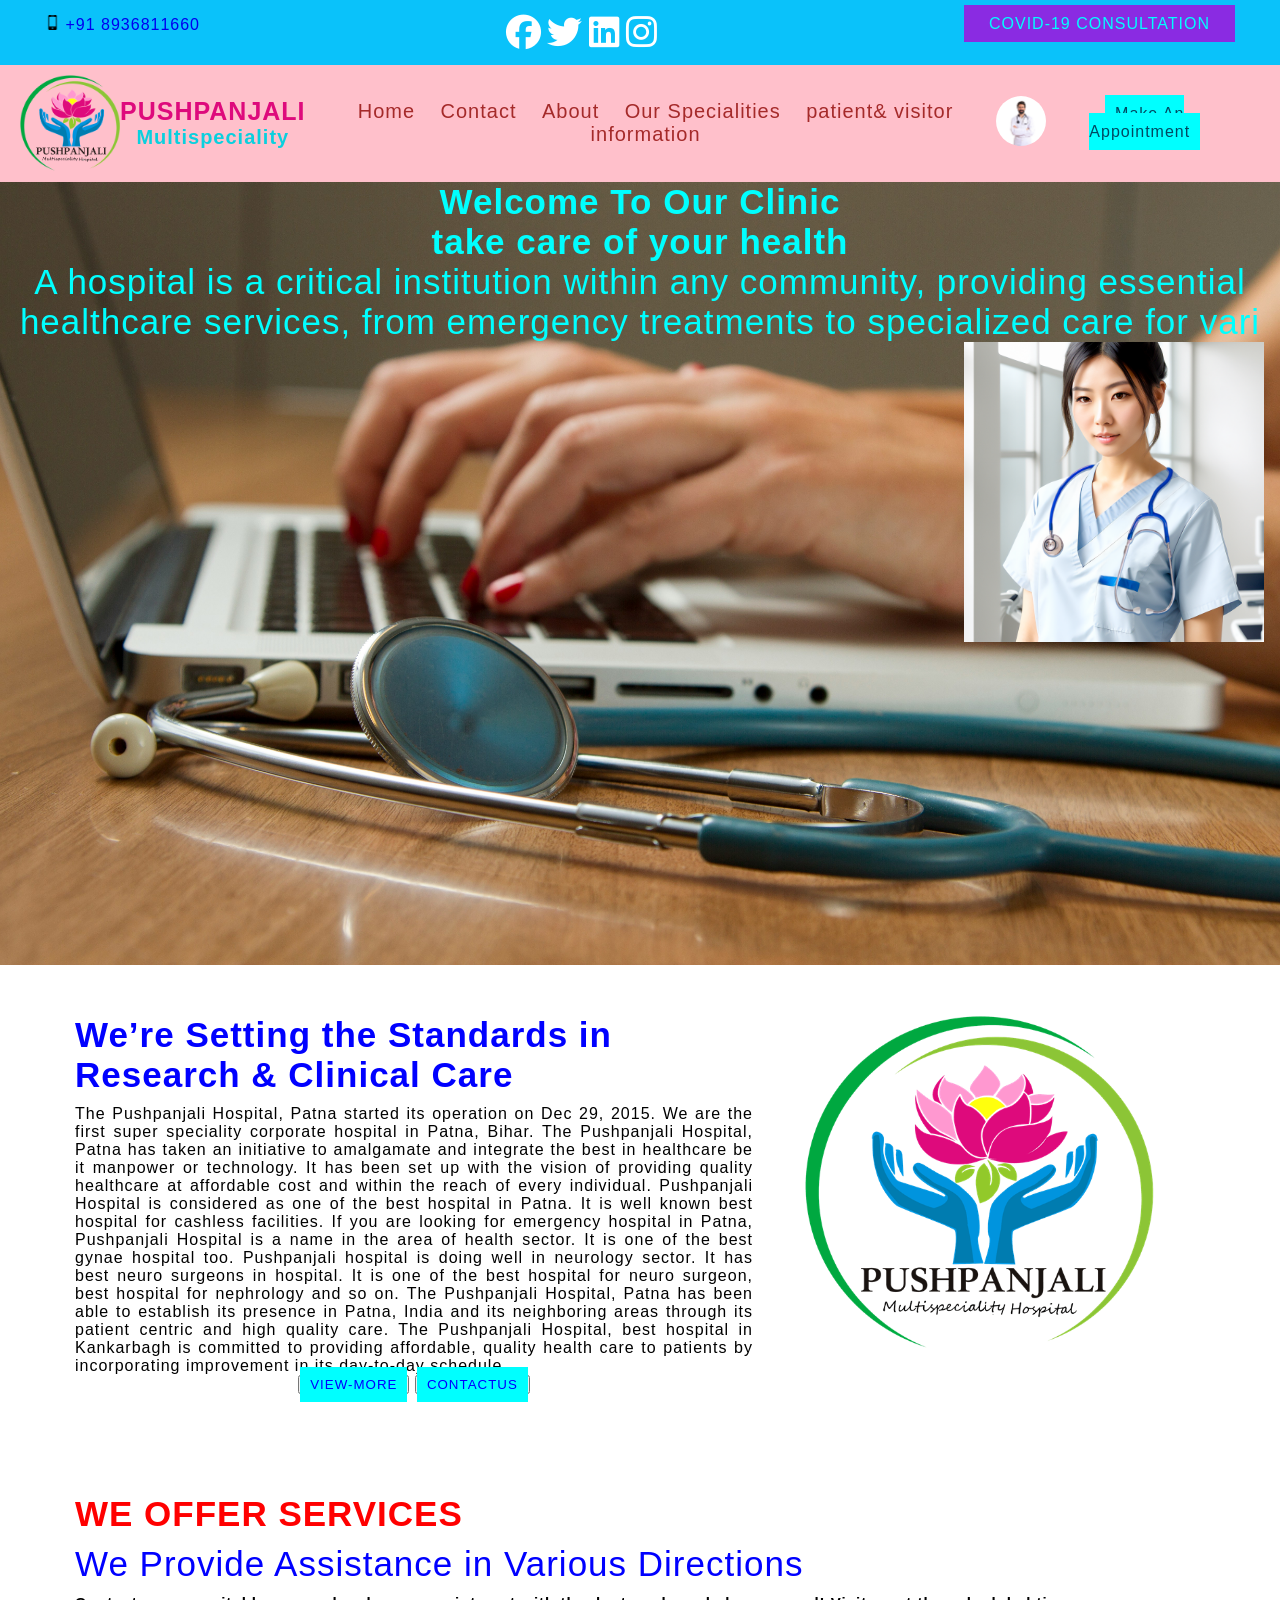
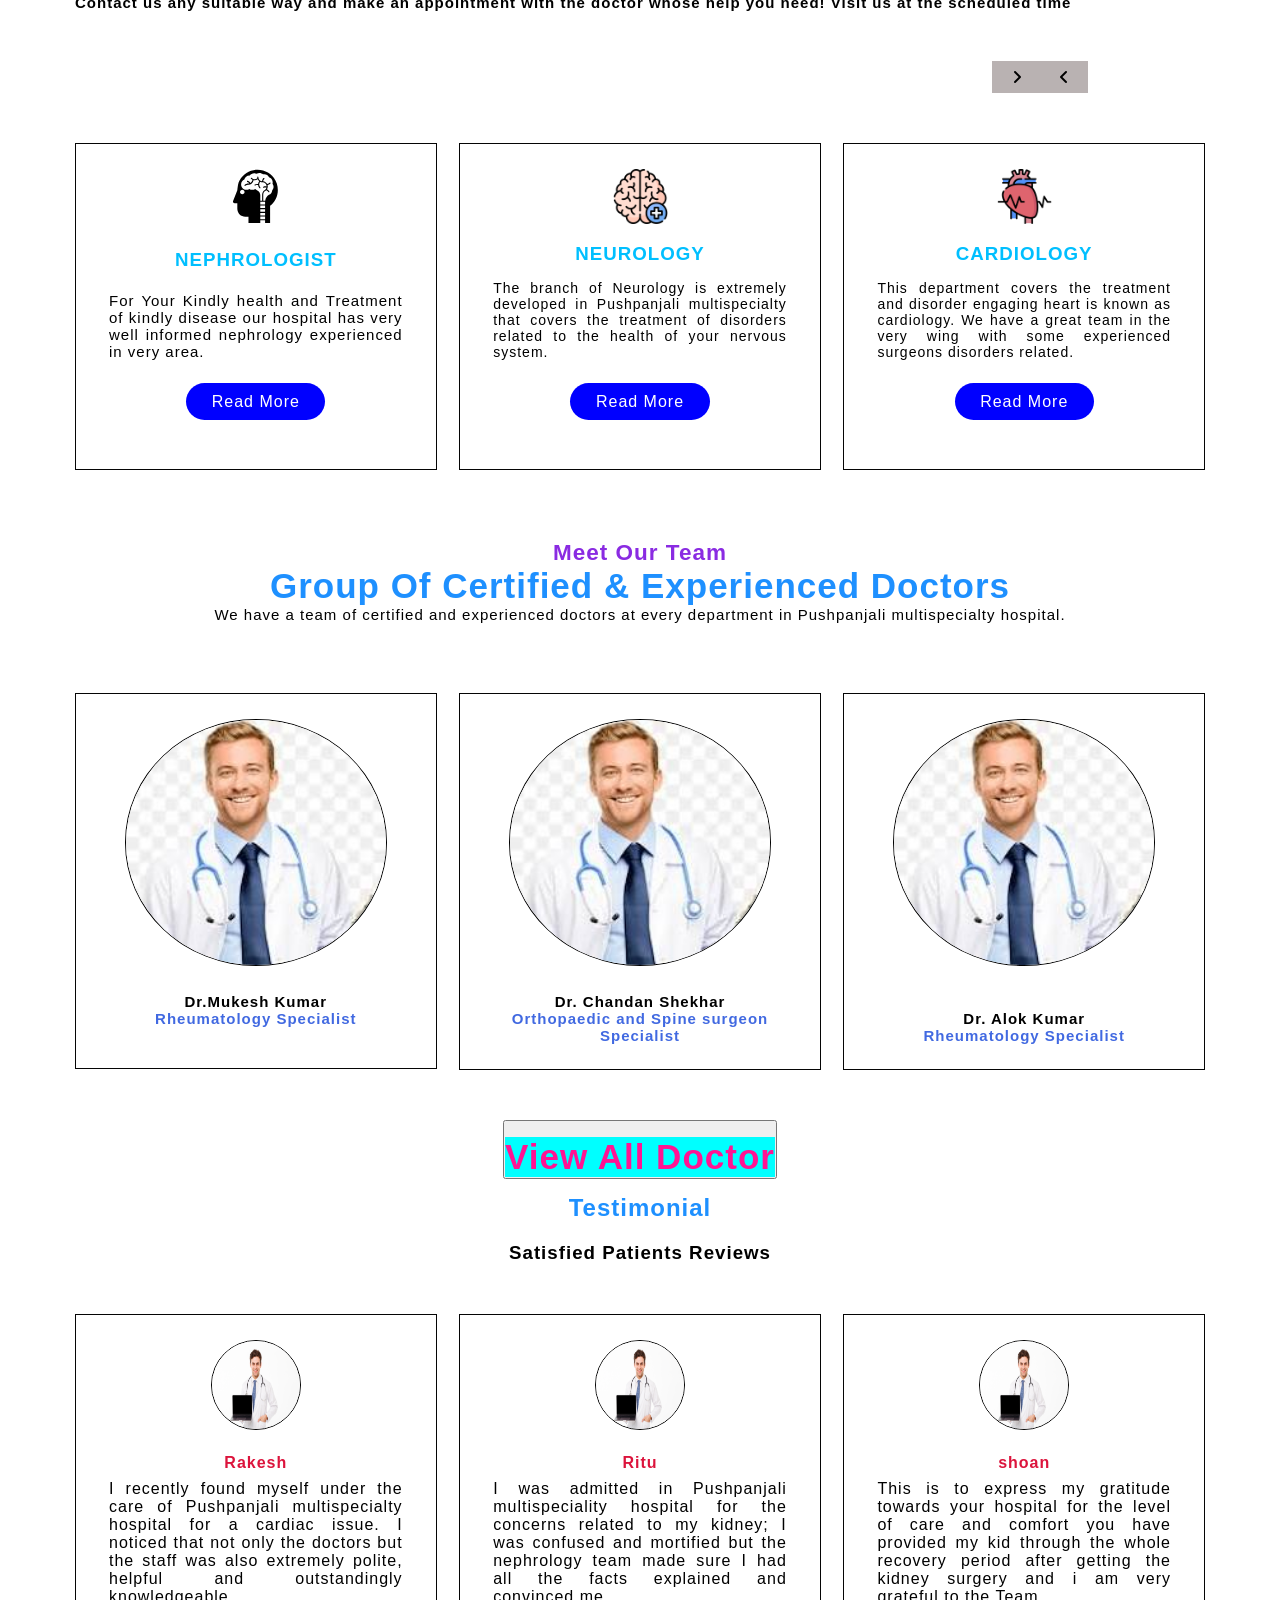
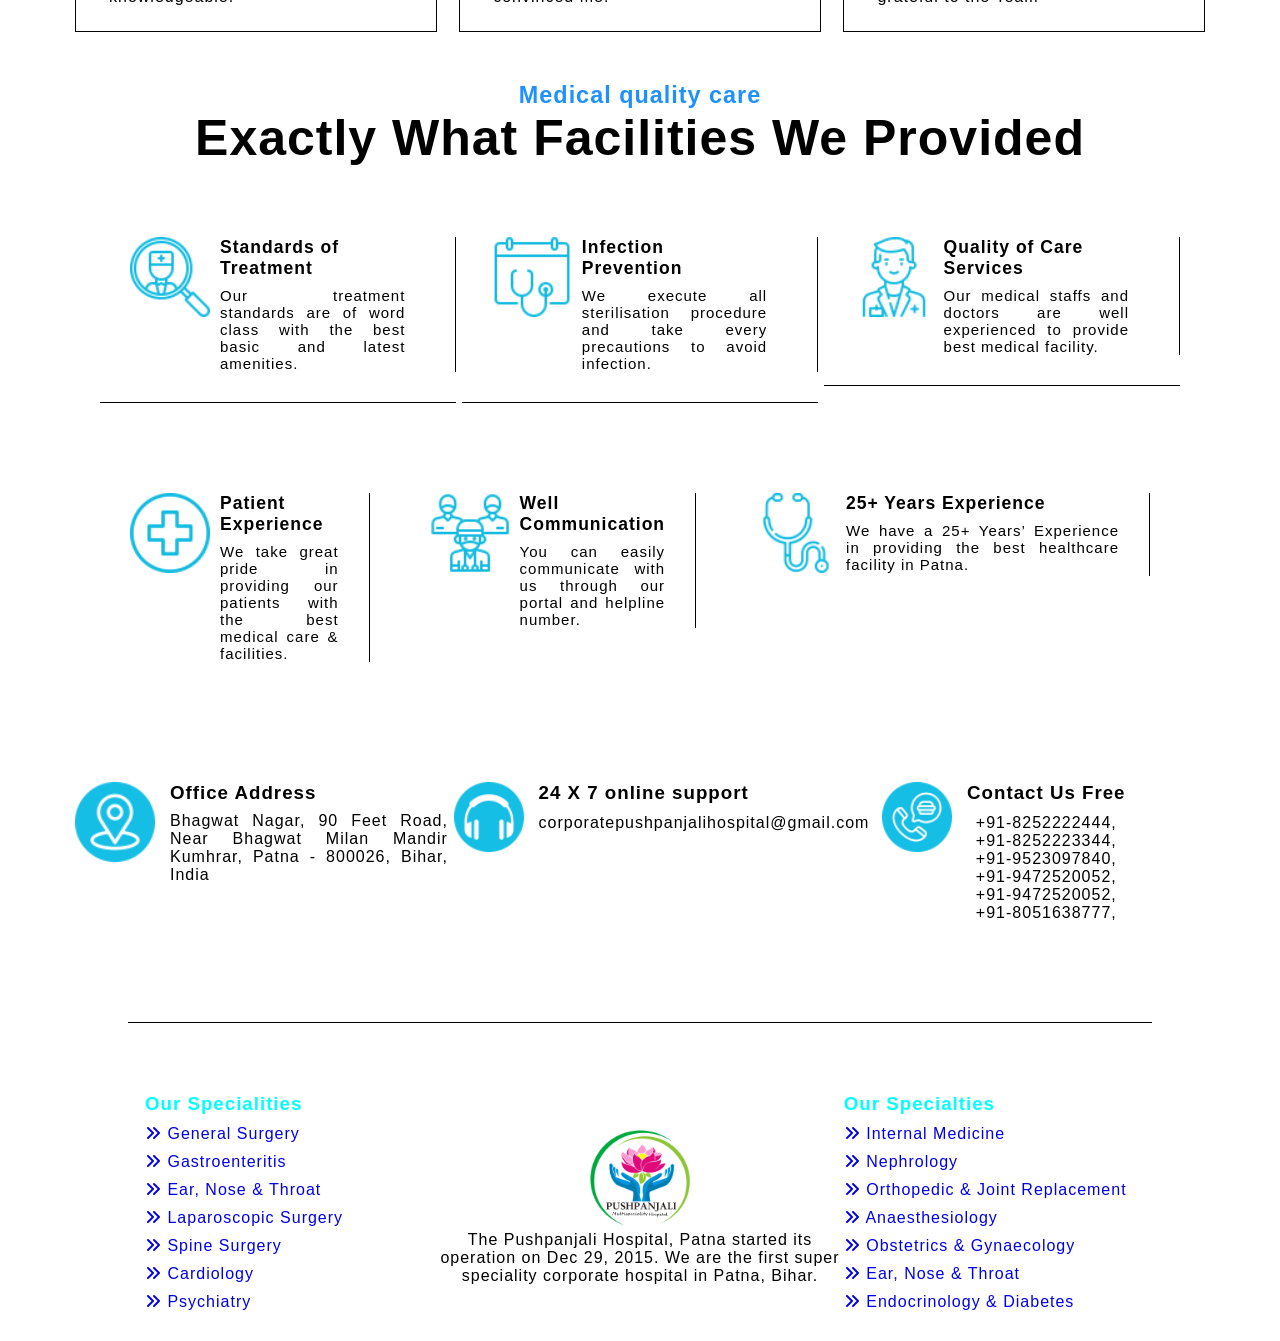
==== commit 0c89225b: "working complete" ====
--- a/Index.html
+++ b/Index.html
@@ -409,11 +409,11 @@
 
             </div>
         </div>
-        <div style="width: 33%;">
+        <div style="width: 50%;">
             <div class="" style="font-size: 15px;  padding:  30px; margin-top: 10px;">
                 <div style="display: flex;">
                     <div>
-                        <img src="./image/priti.png" style="width: 70px;height: 70px;" alt="">
+                        <img src="./image/priti.png" style="width: 80px;height: 80px;" alt="">
                     </div>
                     <div style="padding-left: 10px; border-right: 1px solid black;padding-right: 30px;">
                         <h3 class="" style="text-align: start;">
@@ -527,7 +527,26 @@
                     </a>
                 </li>
 
-
+                  <li>
+                    <a href="general-surgery.">
+                        <i class="fa fa-angle-double-right" aria-hidden="true"></i>
+                          Spine Surgery
+                    </a>
+                </li>
+
+                 <li>
+                    <a href="general-surgery.">
+                        <i class="fa fa-angle-double-right" aria-hidden="true"></i>
+                           Cardiology
+                    </a>
+                </li>
+
+                <li>
+                    <a href="general-surgery.">
+                        <i class="fa fa-angle-double-right" aria-hidden="true"></i>
+                         Psychiatry
+                    </a>
+                </li>
             </ul>
         </div>
         <div style="width: 70%;">
@@ -537,8 +556,56 @@
                     speciality corporate hospital in Patna, Bihar. </p>
             </div>
         </div>
-        <div style="width: 25%;">
-            <h3 style="color:cyan ;"> Our Specialties </h3>
+        <div style="width: 50%;">
+            <h3 style="color:cyan ; text-align: start; margin: top 50px;"> Our Specialties </h3>
+            <ul style="list-style-type: none;" class="align-property">
+                <li>
+                    <a href="general-surgery.">
+                        <i class="fa fa-angle-double-right" aria-hidden="true"></i>
+                         Internal Medicine
+                    </a>
+                </li>
+                <li>
+                    <a href="general-surgery.">
+                        <i class="fa fa-angle-double-right" aria-hidden="true"></i>
+                          Nephrology
+                    </a>
+                </li>
+                <li>
+                    <a href="general-surgery.">
+                        <i class="fa fa-angle-double-right" aria-hidden="true"></i>
+                          Orthopedic &amp; Joint Replacement
+                    </a>
+                </li>
+                <li>
+                    <a href="general-surgery.">
+                        <i class="fa fa-angle-double-right" aria-hidden="true"></i>
+                          Anaesthesiology
+                    </a>
+                </li>
+                <li>
+                    <a href="general-surgery.">
+                        <i class="fa fa-angle-double-right" aria-hidden="true"></i>
+                          Obstetrics &amp; Gynaecology
+                    </a>
+                </li>
+                <li>
+                    <a href="general-surgery.">
+                        <i class="fa fa-angle-double-right" aria-hidden="true"></i>
+                          Ear, Nose &amp; Throat
+                    </a>
+                </li>
+
+                </li>
+                <li>
+                    <a href="general-surgery.">
+                        <i class="fa fa-angle-double-right" aria-hidden="true"></i>
+                          Endocrinology &amp; Diabetes
+                    </a>
+                </li>
+
+
+            </ul>
         </div>
     </div>
 
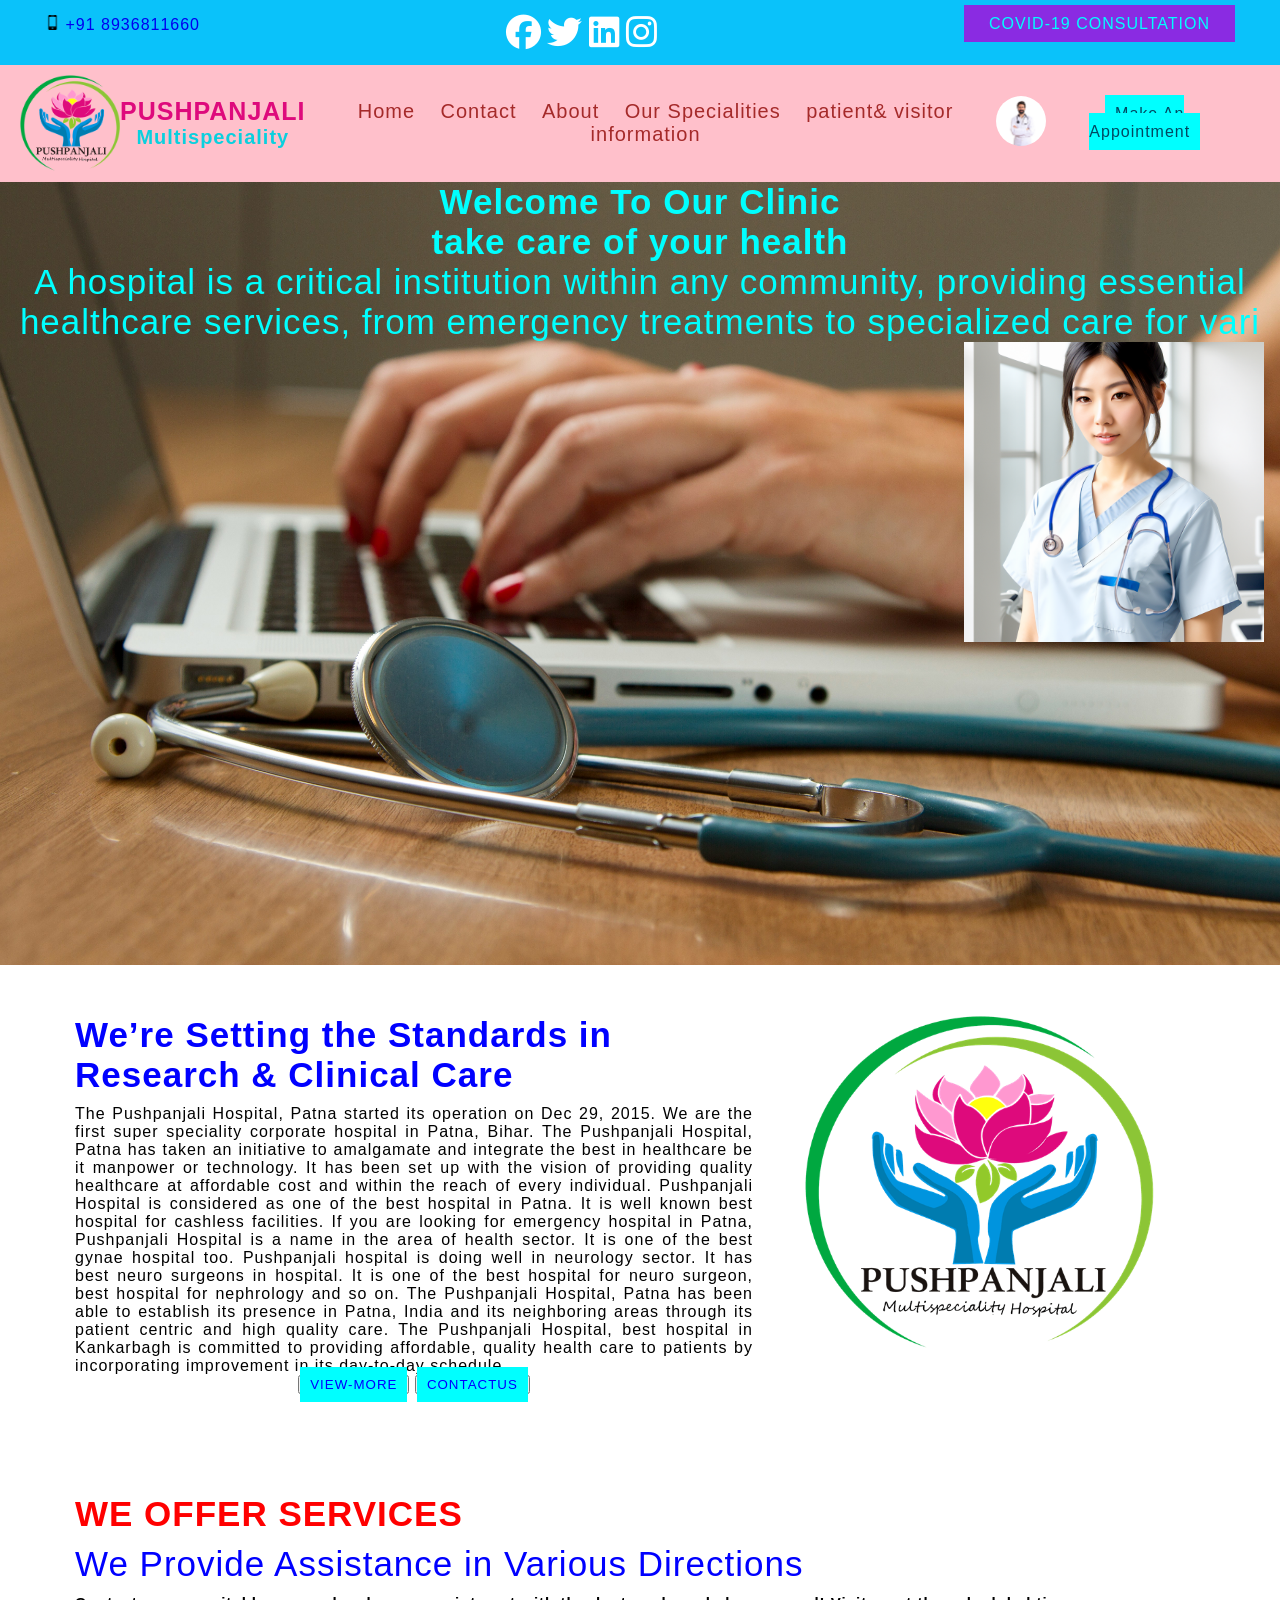
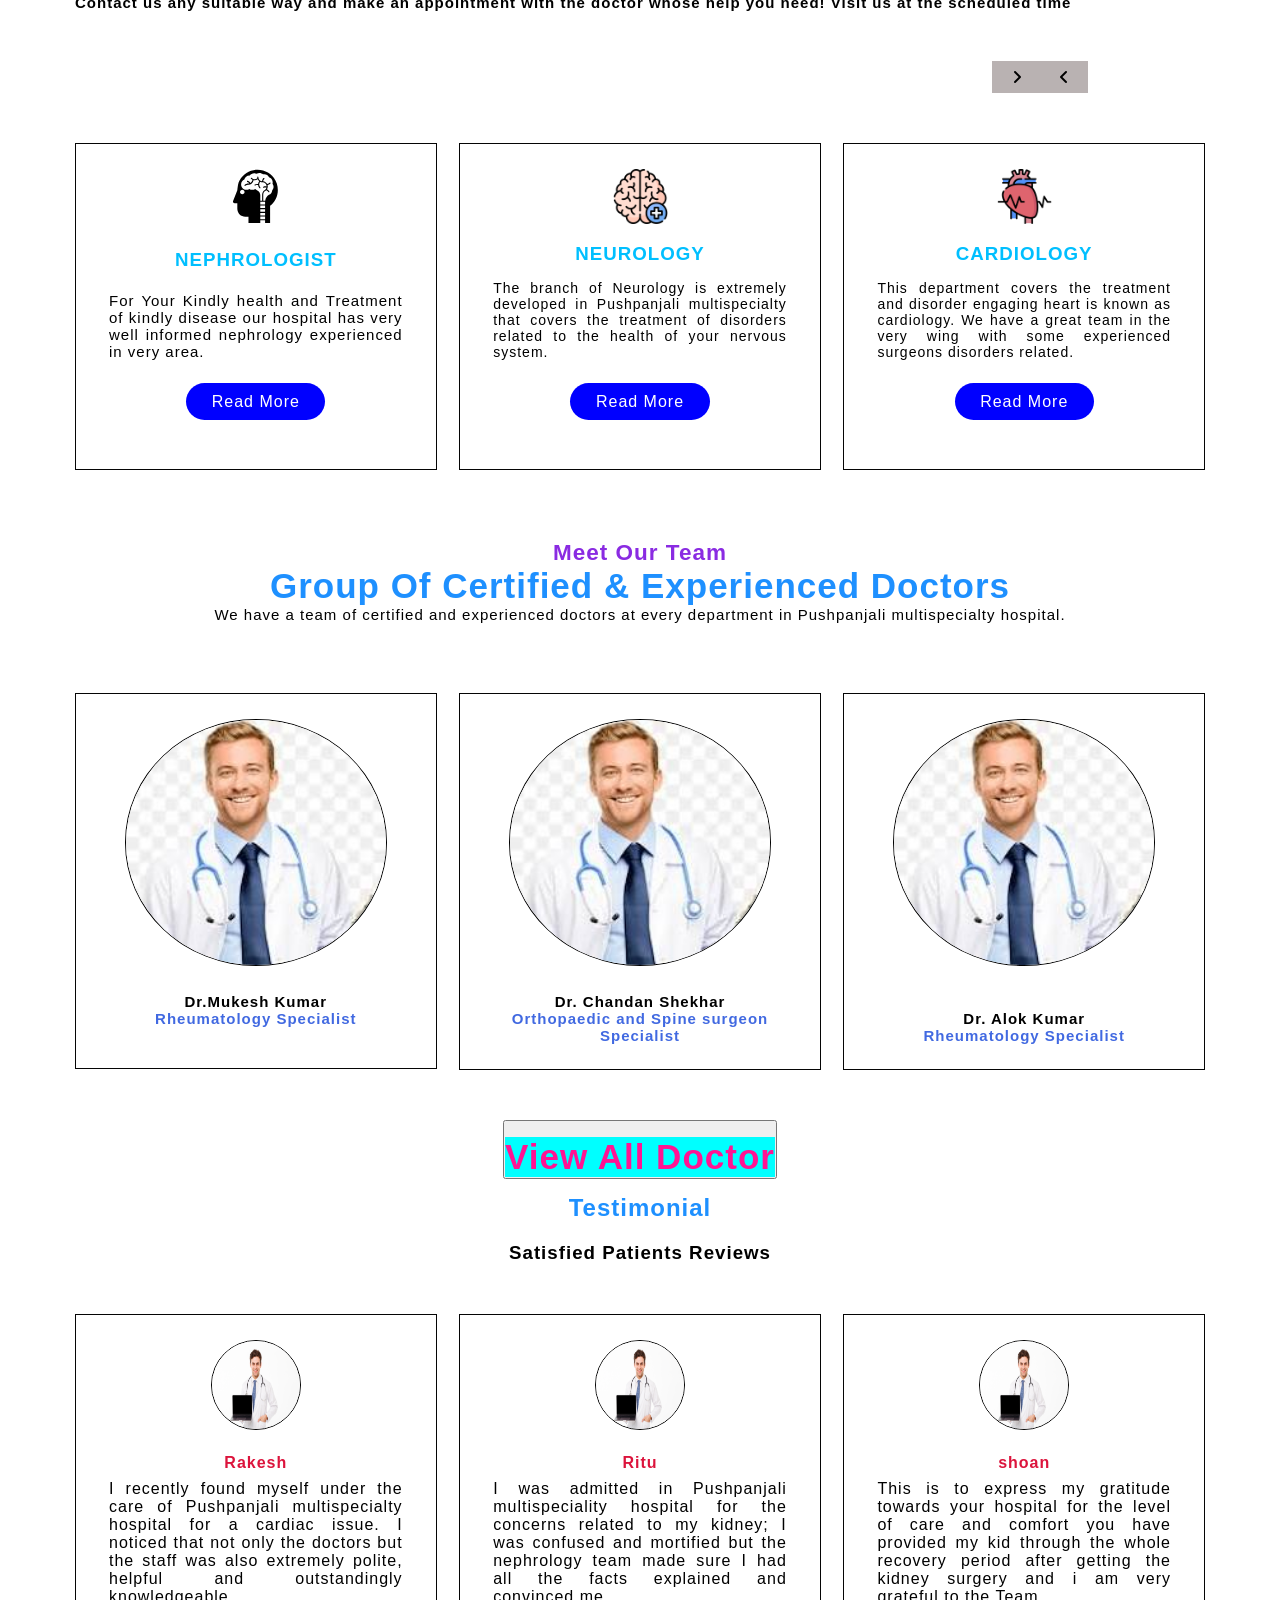
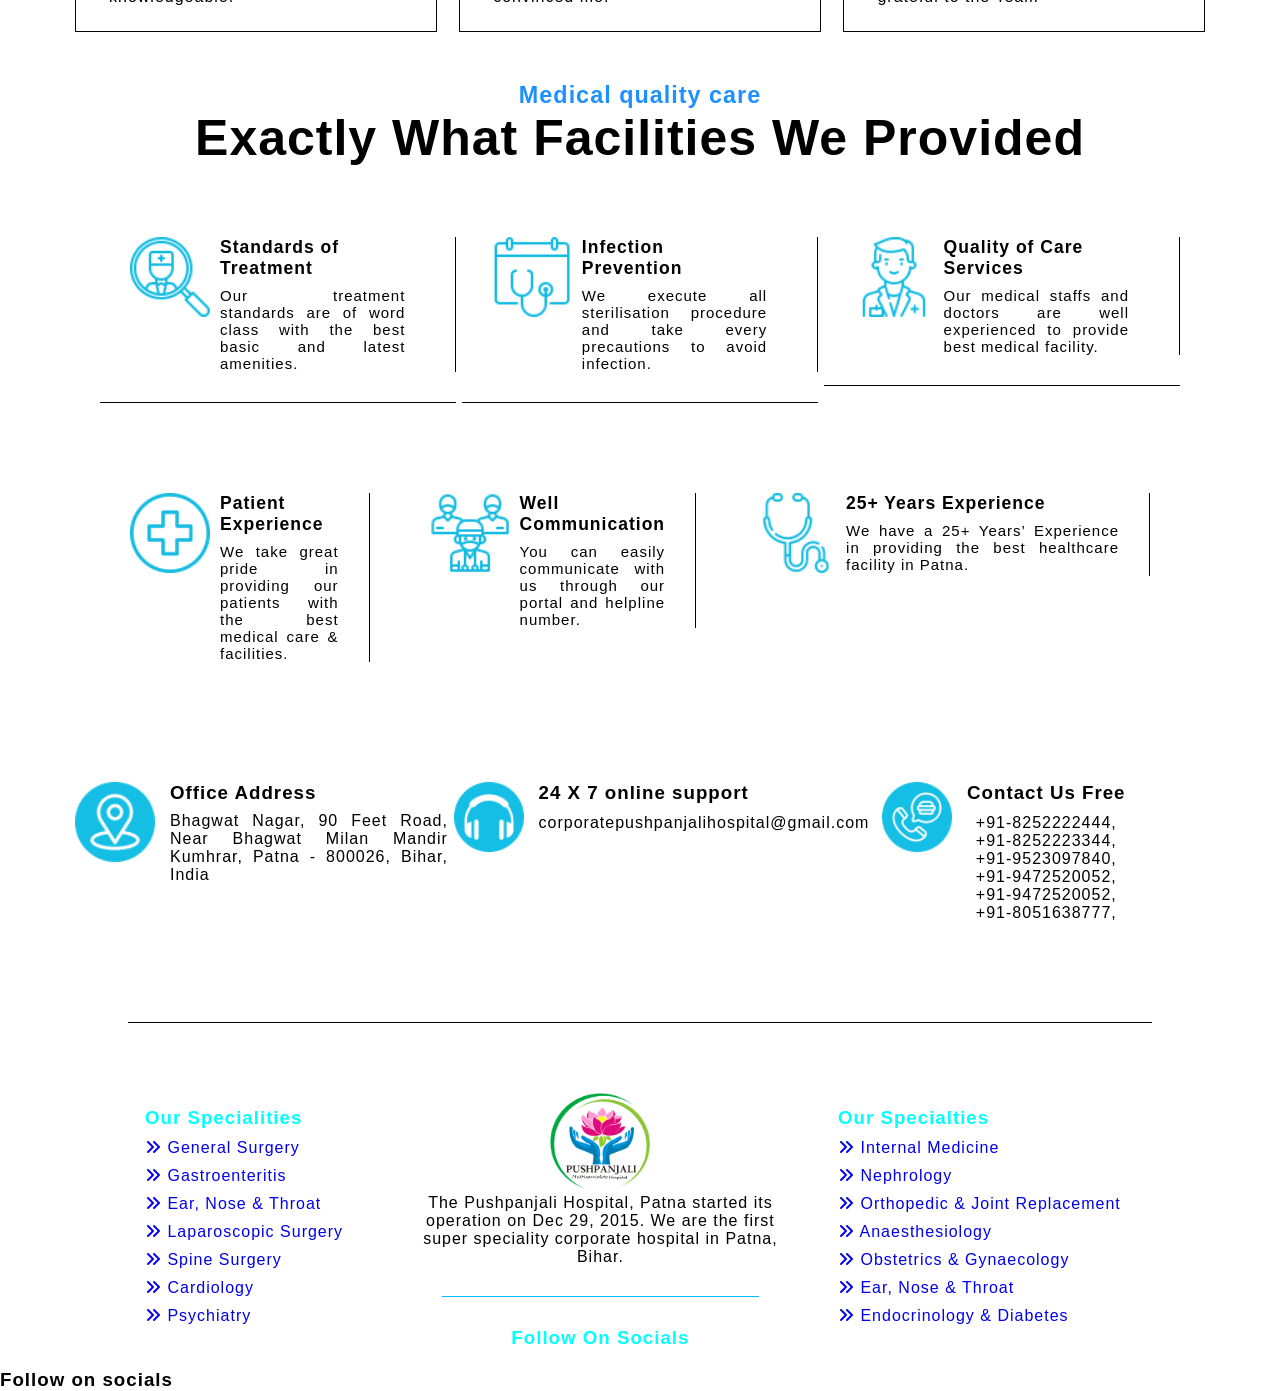
==== commit 18376ed6: "third working" ====
--- a/Index.html
+++ b/Index.html
@@ -498,7 +498,7 @@
     </div>
 
     <div style="display: flex;justify-content: space-between;align-items: center;padding: 20px 145px;">
-        <div style="width: 50%;">
+        <div style="width: 22%;">
             <h3 style="color:cyan;text-align: start;"> Our Specialities </h3>
             <ul style="list-style-type: none;" class="align-property">
                 <li>
@@ -527,80 +527,86 @@
                     </a>
                 </li>
 
-                  <li>
-                    <a href="general-surgery.">
-                        <i class="fa fa-angle-double-right" aria-hidden="true"></i>
-                          Spine Surgery
-                    </a>
-                </li>
-
-                 <li>
-                    <a href="general-surgery.">
-                        <i class="fa fa-angle-double-right" aria-hidden="true"></i>
-                           Cardiology
-                    </a>
-                </li>
-
-                <li>
-                    <a href="general-surgery.">
-                        <i class="fa fa-angle-double-right" aria-hidden="true"></i>
-                         Psychiatry
+                <li>
+                    <a href="general-surgery.">
+                        <i class="fa fa-angle-double-right" aria-hidden="true"></i>
+                        Spine Surgery
+                    </a>
+                </li>
+
+                <li>
+                    <a href="general-surgery.">
+                        <i class="fa fa-angle-double-right" aria-hidden="true"></i>
+                        Cardiology
+                    </a>
+                </li>
+
+                <li>
+                    <a href="general-surgery.">
+                        <i class="fa fa-angle-double-right" aria-hidden="true"></i>
+                        Psychiatry
                     </a>
                 </li>
             </ul>
         </div>
-        <div style="width: 70%;">
+        <div style="width: 40%;">
             <img src="./image/log.png" class="img-fluid" alt="">
             <div>
                 <p>The Pushpanjali Hospital, Patna started its operation on Dec 29, 2015. We are the first super
                     speciality corporate hospital in Patna, Bihar. </p>
             </div>
-        </div>
-        <div style="width: 50%;">
+            <div style="margin: 30px 0px;display: flex;justify-content: center;">
+                <div style="height: 1px;width: 80%;background-color:deepskyblue;"></div>
+            </div>
+            <div>
+                <h3 class="text-center" style="color: aqua;">Follow On Socials</h3>
+            </div>
+        </div>
+        <div style="width: 30%;">
             <h3 style="color:cyan ; text-align: start; margin: top 50px;"> Our Specialties </h3>
             <ul style="list-style-type: none;" class="align-property">
                 <li>
                     <a href="general-surgery.">
                         <i class="fa fa-angle-double-right" aria-hidden="true"></i>
-                         Internal Medicine
-                    </a>
-                </li>
-                <li>
-                    <a href="general-surgery.">
-                        <i class="fa fa-angle-double-right" aria-hidden="true"></i>
-                          Nephrology
-                    </a>
-                </li>
-                <li>
-                    <a href="general-surgery.">
-                        <i class="fa fa-angle-double-right" aria-hidden="true"></i>
-                          Orthopedic &amp; Joint Replacement
-                    </a>
-                </li>
-                <li>
-                    <a href="general-surgery.">
-                        <i class="fa fa-angle-double-right" aria-hidden="true"></i>
-                          Anaesthesiology
-                    </a>
-                </li>
-                <li>
-                    <a href="general-surgery.">
-                        <i class="fa fa-angle-double-right" aria-hidden="true"></i>
-                          Obstetrics &amp; Gynaecology
-                    </a>
-                </li>
-                <li>
-                    <a href="general-surgery.">
-                        <i class="fa fa-angle-double-right" aria-hidden="true"></i>
-                          Ear, Nose &amp; Throat
-                    </a>
-                </li>
-
-                </li>
-                <li>
-                    <a href="general-surgery.">
-                        <i class="fa fa-angle-double-right" aria-hidden="true"></i>
-                          Endocrinology &amp; Diabetes
+                        Internal Medicine
+                    </a>
+                </li>
+                <li>
+                    <a href="general-surgery.">
+                        <i class="fa fa-angle-double-right" aria-hidden="true"></i>
+                        Nephrology
+                    </a>
+                </li>
+                <li>
+                    <a href="general-surgery.">
+                        <i class="fa fa-angle-double-right" aria-hidden="true"></i>
+                        Orthopedic &amp; Joint Replacement
+                    </a>
+                </li>
+                <li>
+                    <a href="general-surgery.">
+                        <i class="fa fa-angle-double-right" aria-hidden="true"></i>
+                        Anaesthesiology
+                    </a>
+                </li>
+                <li>
+                    <a href="general-surgery.">
+                        <i class="fa fa-angle-double-right" aria-hidden="true"></i>
+                        Obstetrics &amp; Gynaecology
+                    </a>
+                </li>
+                <li>
+                    <a href="general-surgery.">
+                        <i class="fa fa-angle-double-right" aria-hidden="true"></i>
+                        Ear, Nose &amp; Throat
+                    </a>
+                </li>
+
+                </li>
+                <li>
+                    <a href="general-surgery.">
+                        <i class="fa fa-angle-double-right" aria-hidden="true"></i>
+                        Endocrinology &amp; Diabetes
                     </a>
                 </li>
 
@@ -614,6 +620,10 @@
 
 
 
+    <h3>Follow on socials</h3>
+
+
+
     </div>
 
 
